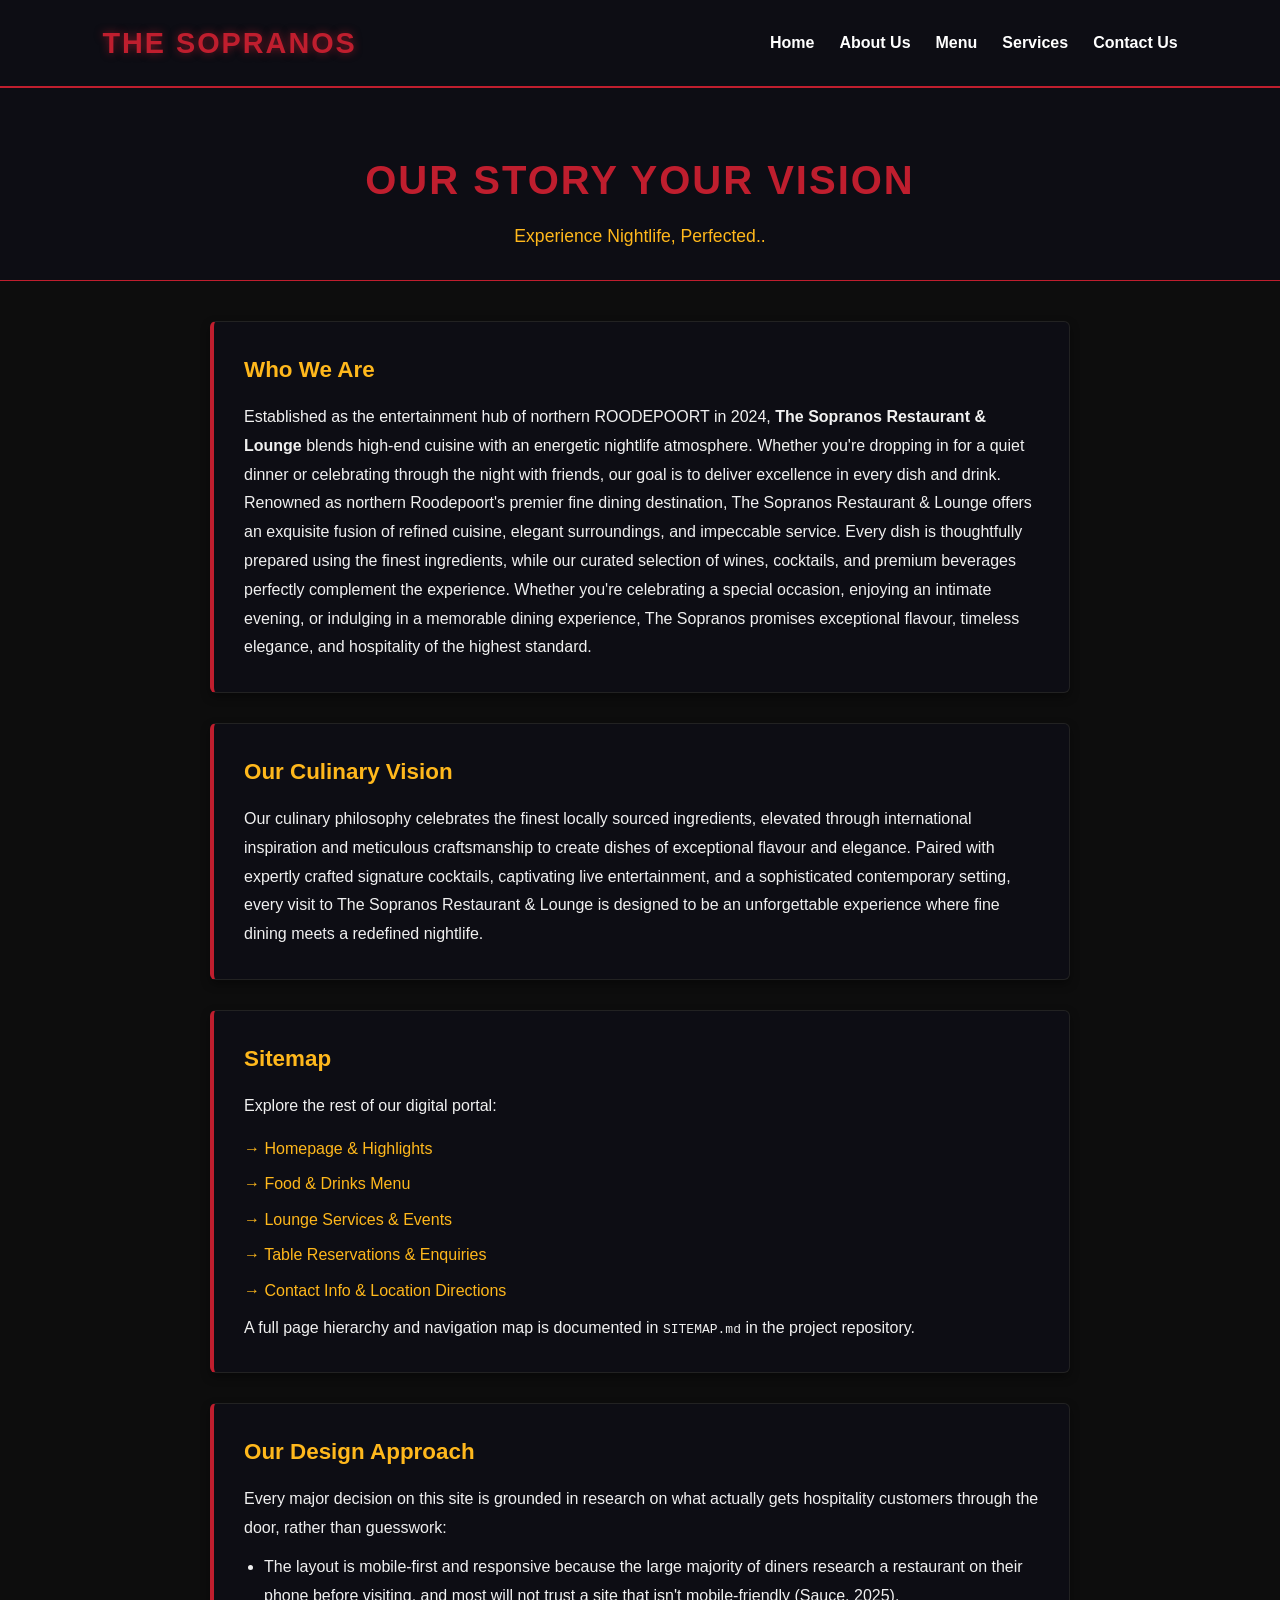
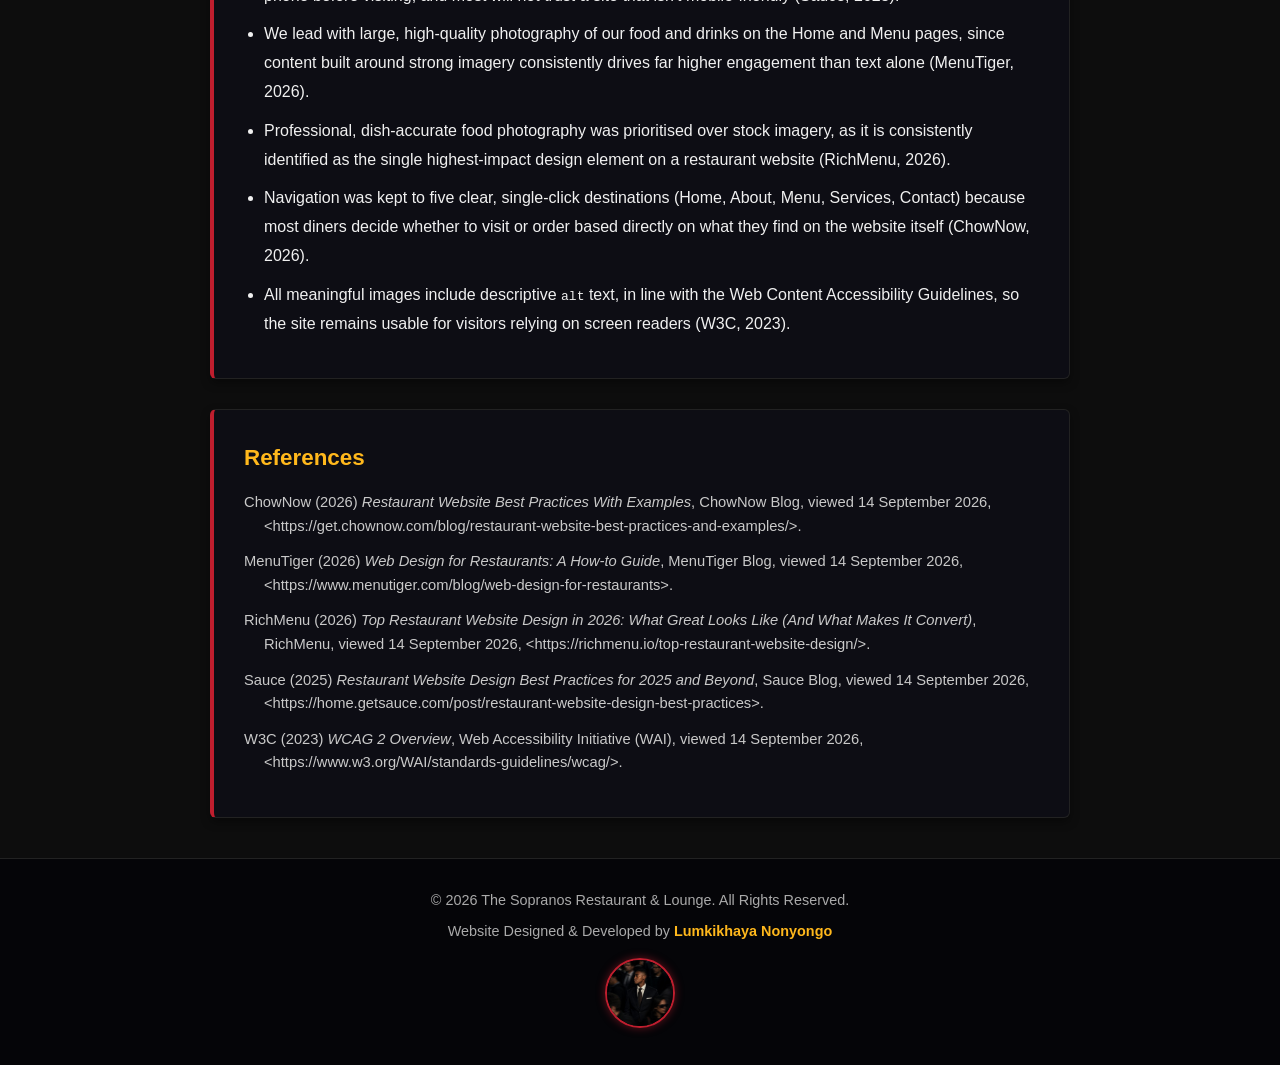
==== about.html @ b73342a6 "Merge branch 'main' of https://github.com/christopherjenkeins-code/The-sopranos-Wede" ====
<!DOCTYPE html>
<html lang="en">
<head>
    <meta charset="UTF-8">
    <meta name="viewport" content="width=device-width, initial-scale=1.0">
    <title>About Us | The Sopranos</title>
    <!-- CSS Link -->
    <link rel="stylesheet" href="css/style.css">
</head>
<body>

    <!-- Header & Navigation -->
    <header>
        <div class="logo">
            <h1>THE SOPRANOS</h1>
        </div>
        <nav class="navbar">
            <ul>
                <li><a href="index.html">Home</a></li>
                <li><a href="about.html">About Us</a></li>
                <li><a href="menu.html">Menu</a></li>
                <li><a href="services.html">Services</a></li>
                <li><a href="contact.html">Contact Us</a></li>
            </ul>
        </nav>
    </header>

    <!-- Main Content -->
    <main>
        <!-- Page Header -->
        <section class="page-header">
            <h2>OUR STORY YOUR VISION</h2>
            <p>Experience Nightlife, Perfected..</p>
        </section>

        <!-- About Sections -->
        <section class="about-container">
            <div class="about-card">
                <h3>Who We Are</h3>
                <p>
                    Established as the entertainment hub of northern ROODEPOORT in 2024, <strong>The Sopranos Restaurant & Lounge</strong> blends high-end cuisine with an energetic nightlife atmosphere. Whether you're dropping in for a quiet dinner or celebrating through the night with friends, our goal is to deliver excellence in every dish and drink. Renowned as northern Roodepoort's premier fine dining destination, The Sopranos Restaurant & Lounge offers an exquisite fusion of refined cuisine, elegant surroundings, and impeccable service. Every dish is thoughtfully prepared using the finest ingredients, while our curated selection of wines, cocktails, and premium beverages perfectly complement the experience. Whether you're celebrating a special occasion, enjoying an intimate evening, or indulging in a memorable dining experience, The Sopranos promises exceptional flavour, timeless elegance, and hospitality of the highest standard.
                </p>
            </div>

            <div class="about-card">
                <h3>Our Culinary Vision</h3>
                <p>
                    Our culinary philosophy celebrates the finest locally sourced ingredients, elevated through international inspiration and meticulous craftsmanship to create dishes of exceptional flavour and elegance. Paired with expertly crafted signature cocktails, captivating live entertainment, and a sophisticated contemporary setting, every visit to The Sopranos Restaurant & Lounge is designed to be an unforgettable experience where fine dining meets a redefined nightlife.
                </p>
            </div>

            <div class="about-card">
                <h3>Sitemap</h3>
                <p>Explore the rest of our digital portal:</p>
                <ul class="sitemap-list">
                    <li><a href="index.html">&rarr; Homepage & Highlights</a></li>
                    <li><a href="menu.html">&rarr; Food & Drinks Menu</a></li>
                    <li><a href="services.html">&rarr; Lounge Services & Events</a></li>
                    <li><a href="enquiry.html">&rarr; Table Reservations & Enquiries</a></li>
                    <li><a href="contact.html">&rarr; Contact Info & Location Directions</a></li>
                </ul>
                <p>A full page hierarchy and navigation map is documented in <code>SITEMAP.md</code> in the project repository.</p>
            </div>

            <div class="about-card">
                <h3>Our Design Approach</h3>
                <p>Every major decision on this site is grounded in research on what actually gets hospitality customers through the door, rather than guesswork:</p>
                <ul class="approach-list">
                    <li>The layout is mobile-first and responsive because the large majority of diners research a restaurant on their phone before visiting, and most will not trust a site that isn't mobile-friendly (Sauce, 2025).</li>
                    <li>We lead with large, high-quality photography of our food and drinks on the Home and Menu pages, since content built around strong imagery consistently drives far higher engagement than text alone (MenuTiger, 2026).</li>
                    <li>Professional, dish-accurate food photography was prioritised over stock imagery, as it is consistently identified as the single highest-impact design element on a restaurant website (RichMenu, 2026).</li>
                    <li>Navigation was kept to five clear, single-click destinations (Home, About, Menu, Services, Contact) because most diners decide whether to visit or order based directly on what they find on the website itself (ChowNow, 2026).</li>
                    <li>All meaningful images include descriptive <code>alt</code> text, in line with the Web Content Accessibility Guidelines, so the site remains usable for visitors relying on screen readers (W3C, 2023).</li>
                </ul>
            </div>

            <div class="about-card">
                <h3>References</h3>
                <ul class="reference-list">
                    <li>ChowNow (2026) <em>Restaurant Website Best Practices With Examples</em>, ChowNow Blog, viewed 14 September 2026, &lt;https://get.chownow.com/blog/restaurant-website-best-practices-and-examples/&gt;.</li>
                    <li>MenuTiger (2026) <em>Web Design for Restaurants: A How-to Guide</em>, MenuTiger Blog, viewed 14 September 2026, &lt;https://www.menutiger.com/blog/web-design-for-restaurants&gt;.</li>
                    <li>RichMenu (2026) <em>Top Restaurant Website Design in 2026: What Great Looks Like (And What Makes It Convert)</em>, RichMenu, viewed 14 September 2026, &lt;https://richmenu.io/top-restaurant-website-design/&gt;.</li>
                    <li>Sauce (2025) <em>Restaurant Website Design Best Practices for 2025 and Beyond</em>, Sauce Blog, viewed 14 September 2026, &lt;https://home.getsauce.com/post/restaurant-website-design-best-practices&gt;.</li>
                    <li>W3C (2023) <em>WCAG 2 Overview</em>, Web Accessibility Initiative (WAI), viewed 14 September 2026, &lt;https://www.w3.org/WAI/standards-guidelines/wcag/&gt;.</li>
                </ul>
            </div>
        </section>
    </main>

    <!-- Footer with Developer Credit -->
    <footer>
        <div class="footer-content">
            <p>&copy; 2026 The Sopranos Restaurant & Lounge. All Rights Reserved.</p>
            <p class="developer-credit">
                Website Designed & Developed by <strong>Lumkikhaya Nonyongo</strong>
            </p>
            
            <div class="developer-profile">
                <img src="images/developer.jpg.jpeg" alt="Lumkikhaya Nonyongo ST10512732" class="dev-img"> 
            </div>
        </div>
    </footer>

</body>
</html>
---- css/style.css ----
* {
    margin: 0;
    padding: 0;
    box-sizing: border-box;
}

body {
    font-family: 'Segoe UI', Tahoma, Geneva, Verdana, sans-serif;
    background-color: #08080C;
    color: #F0F0F0;
    line-height: 1.6;
}

a {
    text-decoration: none;
    color: inherit;
}

header {
    display: flex;
    justify-content: space-between;
    align-items: center;
    padding: 20px 8%;
    background-color: #0d0d14;
    border-bottom: 2px solid #BF1E2E;
    position: sticky;
    top: 0;
    z-index: 1000;
}

.logo h1 {
    color: #BF1E2E;
    font-size: 1.8rem;
    letter-spacing: 2px;
    text-shadow: 0 0 8px rgba(191, 30, 46, 0.6);
}

nav ul {
    display: flex;
    list-style: none;
    gap: 25px;
}

nav a {
    font-weight: 600;
    font-size: 1rem;
    transition: color 0.3s ease;
}

nav a:hover {
    color: #FFB81C;
}

.hero {
    height: 80vh;
    display: flex;
    flex-direction: column;
    justify-content: center;
    align-items: center;
    text-align: center;
    padding: 0 20px;
    background-color: #08080C;
    border-bottom: 1px solid #FFB81C;
}

.hero h2 {
    font-size: 3rem;
    margin-bottom: 15px;
    color: #F0F0F0;
}

.hero p {
    font-size: 1.3rem;
    color: #FFB81C;
    margin-bottom: 30px;
}

.btn {
    display: inline-block;
    padding: 12px 30px;
    background-color: #BF1E2E;
    color: #FFFFFF;
    font-weight: bold;
    border-radius: 5px;
    box-shadow: 0 0 10px rgba(191, 30, 46, 0.5);
    transition: transform 0.2s, background-color 0.3s;
}

.btn:hover {
    background-color: #d92335;
    transform: translateY(-2px);
}

footer {
    background-color: #050508;
    padding: 30px 20px;
    text-align: center;
    border-top: 1px solid #222;
    margin-top: 40px;
}

.footer-content p {
    margin-bottom: 8px;
    font-size: 0.9rem;
    color: #aaa;
}

.developer-credit strong {
    color: #FFB81C;
}

.developer-profile {
    margin-top: 15px;
}

.dev-img {
    width: 70px;
    height: 70px;
    border-radius: 50%;
    object-fit: cover;
    border: 2px solid #BF1E2E;
    box-shadow: 0 0 8px rgba(191, 30, 46, 0.5);
}
/* ==========================================
   HOMEPAGE PREVIEW CARDS
   ========================================== */
.previews {
    display: flex;
    justify-content: center;
    gap: 30px;
    padding: 50px 8%;
    background-color: #08080C;
}

.card {
    background-color: #0d0d14;
    border: 1px solid #FFB81C;
    border-radius: 8px;
    padding: 25px;
    flex: 1;
    max-width: 550px;
    box-shadow: 0 4px 15px rgba(0, 0, 0, 0.5);
}

.card h3 {
    color: #BF1E2E;
    font-size: 1.2rem;
    margin-bottom: 15px;
    letter-spacing: 1px;
}

.card p {
    color: #F0F0F0;
    margin-bottom: 20px;
    font-size: 0.95rem;
}

.card-link {
    color: #FFB81C;
    font-weight: bold;
    transition: color 0.3s;
}

.card-link:hover {
    color: #BF1E2E;
}
/* ==========================================
   ABOUT PAGE STYLES
   ========================================== */
.page-header {
    text-align: center;
    padding: 60px 20px 30px;
    background-color: #0d0d14;
    border-bottom: 1px solid #BF1E2E;
}

.page-header h2 {
    font-size: 2.5rem;
    color: #BF1E2E;
    margin-bottom: 10px;
    letter-spacing: 2px;
}

.page-header p {
    color: #FFB81C;
    font-size: 1.1rem;
}

.about-container {
    max-width: 900px;
    margin: 40px auto;
    padding: 0 20px;
    display: flex;
    flex-direction: column;
    gap: 30px;
}

.about-card {
    background-color: #0d0d14;
    border-left: 4px solid #BF1E2E;
    border-right: 1px solid #222;
    border-top: 1px solid #222;
    border-bottom: 1px solid #222;
    padding: 30px;
    border-radius: 6px;
    box-shadow: 0 4px 10px rgba(0, 0, 0, 0.4);
}

.about-card h3 {
    color: #FFB81C;
    font-size: 1.4rem;
    margin-bottom: 15px;
}

.about-card p {
    color: #F0F0F0;
    line-height: 1.8;
}

.sitemap-list {
    list-style: none;
    margin-top: 15px;
}

.sitemap-list li {
    margin-bottom: 10px;
}

.sitemap-list a {
    color: #FFB81C;
    transition: color 0.3s, padding-left 0.3s;
}

.sitemap-list a:hover {
    color: #BF1E2E;
    padding-left: 5px;
}

.approach-list {
    margin-top: 10px;
    padding-left: 20px;
}

.approach-list li {
    color: #F0F0F0;
    line-height: 1.8;
    margin-bottom: 10px;
}

.reference-list {
    list-style: none;
    margin-top: 10px;
}

.reference-list li {
    color: #C9C9C9;
    font-size: 0.92rem;
    line-height: 1.6;
    margin-bottom: 12px;
    padding-left: 20px;
    text-indent: -20px;
}
/* ==========================================
   THE SOPRANOS - SERVICES STYLES
   ========================================== */

/* Main Services Container */
.services-container {
    display: grid;
    grid-template-columns: repeat(auto-fit, minmax(300px, 1fr));
    gap: 20px;
    max-width: 1100px;
    margin: 40px auto;
    padding: 0 20px;
}

/* Service Cards */
.service-card {
    background-color: #141414;
    border: 1px solid #ffb700;
    border-radius: 8px;
    padding: 25px;
    transition: transform 0.2s ease, border-color 0.2s ease;
}

.service-card:hover {
    transform: translateY(-4px);
    border-color: #e52e2e;
}

.service-info h3 {
    color: #e52e2e;
    font-size: 1.4rem;
    margin-top: 0;
    margin-bottom: 10px;
    text-transform: uppercase;
}

.service-info p {
    color: #b3b3b3;
    line-height: 1.6;
    font-size: 0.95rem;
}

/* Call to Action Banner */
.cta-banner {
    text-align: center;
    background-color: #1a0f0f;
    border: 2px solid #e52e2e;
    border-radius: 8px;
    max-width: 1100px;
    margin: 40px auto;
    padding: 30px 20px;
}

.cta-banner h3 {
    color: #ffb700;
    font-size: 1.8rem;
    margin-top: 0;
}

.cta-banner p {
    color: #ffffff;
    margin-bottom: 20px;
}

/* Button Styling */
.btn {
    display: inline-block;
    background-color: #e52e2e;
    color: #ffffff;
    padding: 12px 24px;
    text-decoration: none;
    font-weight: bold;
    border-radius: 5px;
    transition: background-color 0.2s ease;
}

.btn:hover {
    background-color: #ffb700;
    color: #0d0d0d;
}

/* ==========================================
   RESERVATIONS & ENQUIRY FORM STYLES
   ========================================== */
.form-container {
    max-width: 650px;
    margin: 40px auto;
    padding: 30px;
    background-color: #0d0d14;
    border: 1px solid #BF1E2E;
    border-radius: 8px;
    box-shadow: 0 4px 20px rgba(0, 0, 0, 0.6);
}

.reservation-form {
    display: flex;
    flex-direction: column;
    gap: 20px;
}

.form-group {
    display: flex;
    flex-direction: column;
    gap: 8px;
}

.form-row {
    display: flex;
    gap: 20px;
}

.form-row .form-group {
    flex: 1;
}

label {
    color: #FFB81C;
    font-size: 0.95rem;
    font-weight: 600;
}

input, select, textarea {
    padding: 12px 15px;
    background-color: #08080C;
    border: 1px solid #333;
    border-radius: 5px;
    color: #F0F0F0;
    font-size: 1rem;
    font-family: inherit;
    outline: none;
    transition: border-color 0.3s ease;
}

input:focus, select:focus, textarea:focus {
    border-color: #BF1E2E;
    box-shadow: 0 0 5px rgba(191, 30, 46, 0.5);
}

.submit-btn {
    width: 100%;
    cursor: pointer;
    border: none;
    margin-top: 10px;
    font-size: 1rem;
}
/* ==========================================
   CONTACT PAGE STYLES
   ========================================== */
.contact-container {
    max-width: 1000px;
    margin: 40px auto;
    padding: 0 20px;
    display: grid;
    grid-template-columns: repeat(auto-fit, minmax(320px, 1fr));
    gap: 30px;
}

.contact-info, .contact-form-card {
    background-color: #0d0d14;
    border: 1px solid #FFB81C;
    border-radius: 8px;
    padding: 30px;
    box-shadow: 0 4px 15px rgba(0, 0, 0, 0.5);
}

.contact-info h3, .contact-form-card h3 {
    color: #BF1E2E;
    font-size: 1.3rem;
    margin-bottom: 15px;
    letter-spacing: 1px;
}

.contact-info p {
    color: #F0F0F0;
    margin-bottom: 12px;
    font-size: 0.95rem;
}

.hours-title {
    margin-top: 30px;
}
/* --- Reset & Base Styles --- */
* {
    margin: 0;
    padding: 0;
    box-sizing: border-box;
}

body {
    font-family: 'Segoe UI', Tahoma, Geneva, Verdana, sans-serif;
    background-color: #121212;
    color: #e0e0e0;
    line-height: 1.6;
    padding-bottom: 50px;
}

.container {
    max-width: 1100px;
    margin: 0 auto;
    padding: 0 20px;
}

/* --- Header --- */
.menu-header {
    text-align: center;
    padding: 50px 20px;
    background: linear-gradient(180deg, #1f1f1f 0%, #121212 100%);
    border-bottom: 2px solid #e65100;
}

.menu-header h1 {
    font-size: 3rem;
    letter-spacing: 4px;
    color: #ff9800;
    text-transform: uppercase;
}

.menu-header .subtitle {
    font-size: 1.2rem;
    color: #a0a0a0;
    font-style: italic;
}

/* --- Section Titles --- */
.section-title {
    font-size: 2rem;
    color: #ffffff;
    border-bottom: 1px solid #333;
    padding-bottom: 10px;
    margin: 40px 0 25px 0;
}

.category h3, .event-block h3 {
    font-size: 1.4rem;
    color: #ff9800;
    margin-top: 30px;
    margin-bottom: 10px;
}

.category-note {
    font-size: 0.95rem;
    color: #999;
    margin-bottom: 20px;
}
/* ==========================================
   THE SOPRANOS - CUSTOM MENU STYLES
   ========================================== */

/* Page Setup & Dark Theme Container */
body {
    background-color: #0d0d0d;
    color: #ffffff;
    font-family: 'Segoe UI', Arial, sans-serif;
    margin: 0;
    padding: 0;
}

.container {
    max-width: 1100px;
    margin: 0 auto;
    padding: 20px;
}

/* Header Styling */
.menu-header {
    text-align: center;
    padding: 40px 20px;
    background-color: #141414;
    border-bottom: 2px solid #e52e2e;
    margin-bottom: 30px;
}

.menu-header h1 {
    color: #e52e2e;
    font-size: 2.8rem;
    letter-spacing: 3px;
    margin: 0;
    text-transform: uppercase;
}

.menu-header .subtitle {
    color: #ffb700;
    font-size: 1.2rem;
    margin-top: 5px;
}

/* Section & Category Headings */
.section-title {
    color: #e52e2e;
    font-size: 2.2rem;
    border-bottom: 2px solid #ffb700;
    padding-bottom: 8px;
    margin-top: 40px;
    margin-bottom: 20px;
    text-transform: uppercase;
}

.category h3, .event-block h3 {
    color: #ffb700;
    font-size: 1.5rem;
    margin-top: 30px;
    margin-bottom: 10px;
}

.category-note {
    color: #a0a0a0;
    font-style: italic;
    margin-bottom: 20px;
}

/* Menu Grid Layout */
.menu-grid {
    display: grid;
    grid-template-columns: repeat(auto-fit, minmax(300px, 1fr));
    gap: 20px;
    margin-bottom: 30px;
}

/* Food & Drink Cards */
.menu-card {
    background-color: #141414;
    border: 1px solid #ffb700;
    border-radius: 8px;
    padding: 18px;
    transition: transform 0.2s ease, border-color 0.2s ease;
}

.menu-card:hover {
    transform: translateY(-4px);
    border-color: #e52e2e;
}

.menu-card.featured {
    background-color: #1a0f0f;
    border: 2px solid #e52e2e;
}

.card-header {
    display: flex;
    justify-content: space-between;
    align-items: center;
    margin-bottom: 10px;
}

.item-name {
    color: #ffffff;
    font-weight: bold;
    font-size: 1.1rem;
}

.item-price {
    color: #ffb700;
    font-weight: bold;
    font-size: 1.15rem;
    background-color: #222;
    padding: 3px 8px;
    border-radius: 4px;
    border: 1px solid #333;
}

.item-desc {
    color: #b3b3b3;
    font-size: 0.92rem;
    line-height: 1.5;
    margin: 0;
}

/* Events Tables */
.table-wrapper {
    overflow-x: auto;
    margin-top: 15px;
    margin-bottom: 30px;
}

table {
    width: 100%;
    border-collapse: collapse;
    background-color: #141414;
    border: 1px solid #ffb700;
    border-radius: 8px;
    overflow: hidden;
}

th, td {
    padding: 14px 16px;
    text-align: left;
}

thead {
    background-color: #1f1f1f;
    color: #e52e2e;
}

th {
    border-bottom: 2px solid #ffb700;
    font-size: 1rem;
    text-transform: uppercase;
}

tbody tr {
    border-bottom: 1px solid #2a2a2a;
}

tbody tr:last-child {
    border-bottom: none;
}

tbody tr:hover {
    background-color: #1f1414;
}

.deal-name {
    font-weight: bold;
    color: #ffffff;
}

.badge {
    background-color: #e52e2e;
    color: #ffffff;
    font-size: 0.8rem;
    font-weight: bold;
    padding: 4px 10px;
    border-radius: 12px;
    display: inline-block;
}
/* ==========================================
   GOOGLE MAPS & LOCATION STYLING
   ========================================== */

.location-section {
    max-width: 1100px;
    margin: 40px auto;
    padding: 0 20px;
    text-align: center;
}

.location-address {
    color: #ffffff;
    font-size: 1.1rem;
    margin-bottom: 20px;
}

/* Map Wrapper with Theme Border */
.map-container {
    width: 100%;
    border: 2px solid #ffb700; /* Gold theme border */
    border-radius: 10px;
    overflow: hidden;
    box-shadow: 0 4px 15px rgba(0, 0, 0, 0.5);
    margin-bottom: 20px;
}

.map-container iframe {
    display: block;
    width: 100%;
    height: 400px;
}

/* Directions Button Styling */
.map-action {
    margin-top: 15px;
}

.btn-directions {
    background-color: #e52e2e; /* Sopranos Red */
    color: #ffffff;
    padding: 12px 25px;
    text-decoration: none;
    font-weight: bold;
    border-radius: 5px;
    display: inline-block;
    transition: background-color 0.2s ease, transform 0.2s ease;
}

.btn-directions:hover {
    background-color: #ffb700; /* Gold on hover */
    color: #0d0d0d;
    transform: translateY(-2px);
}
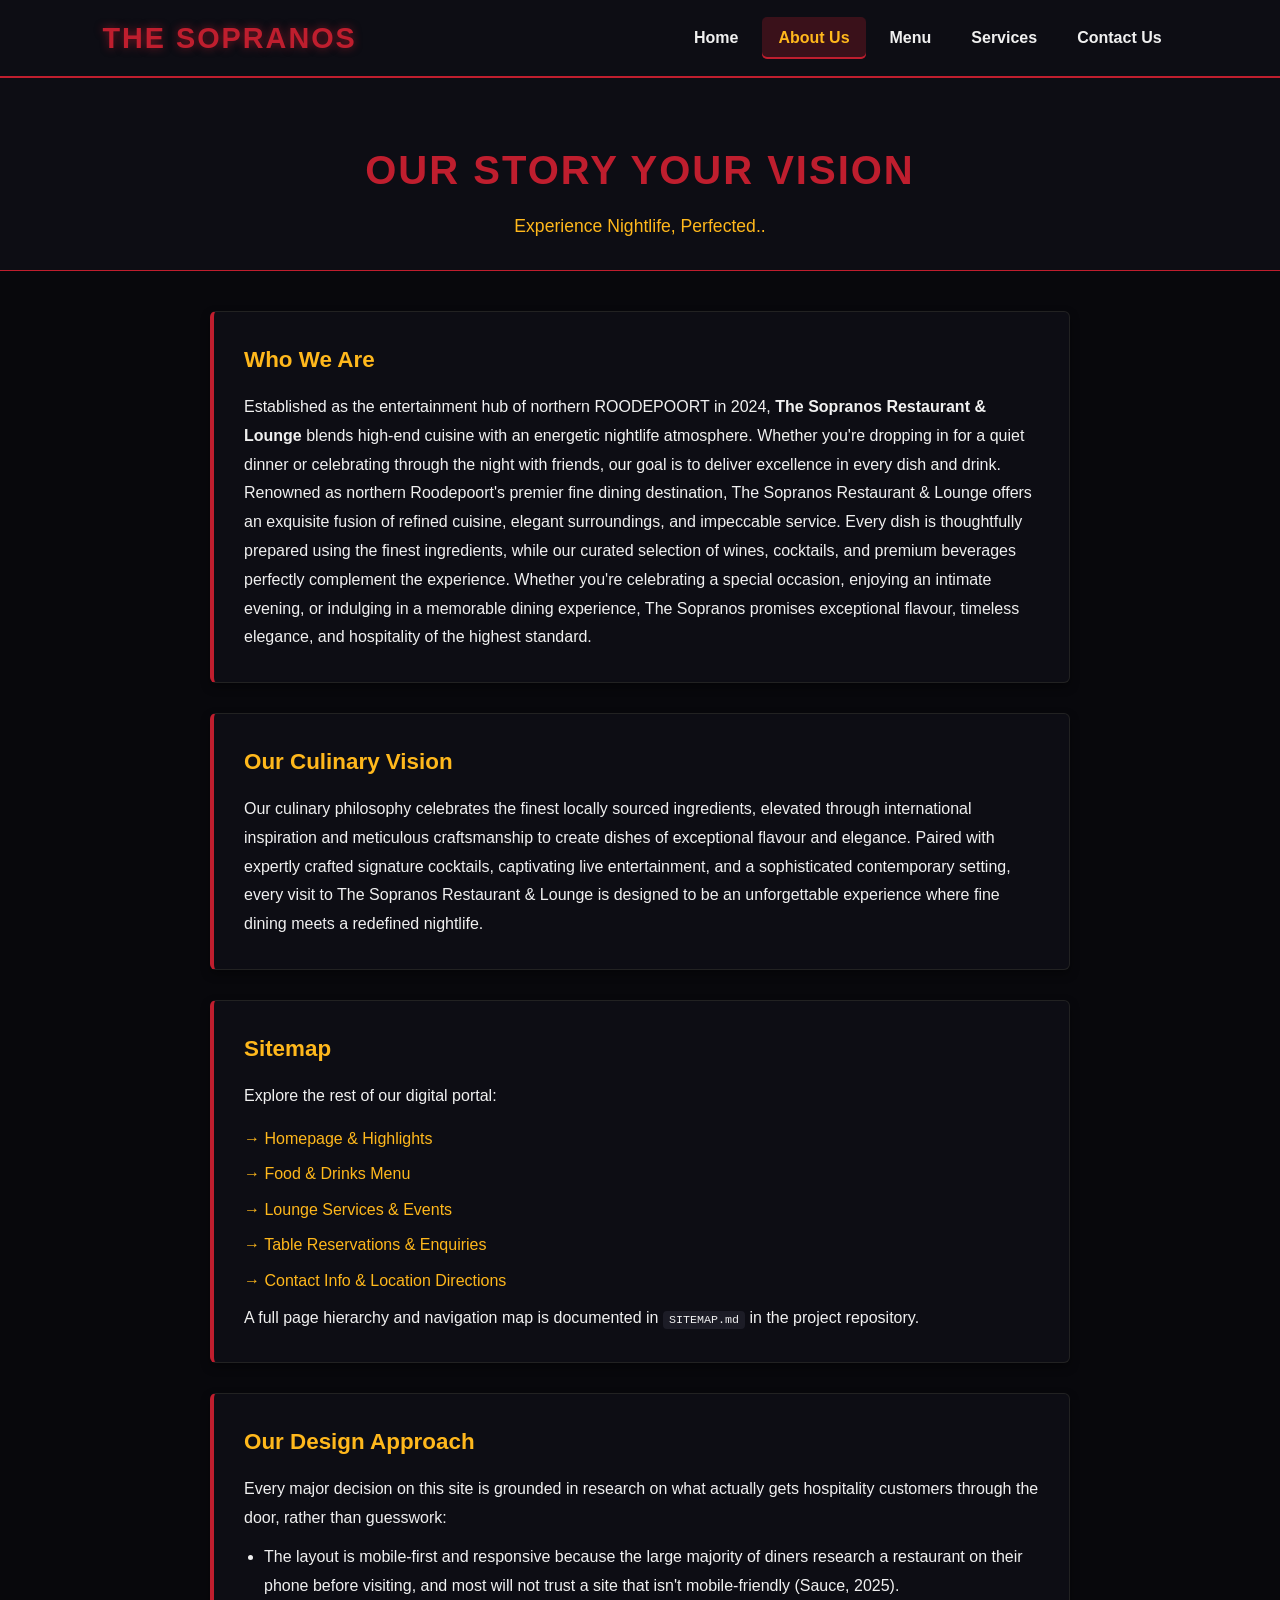
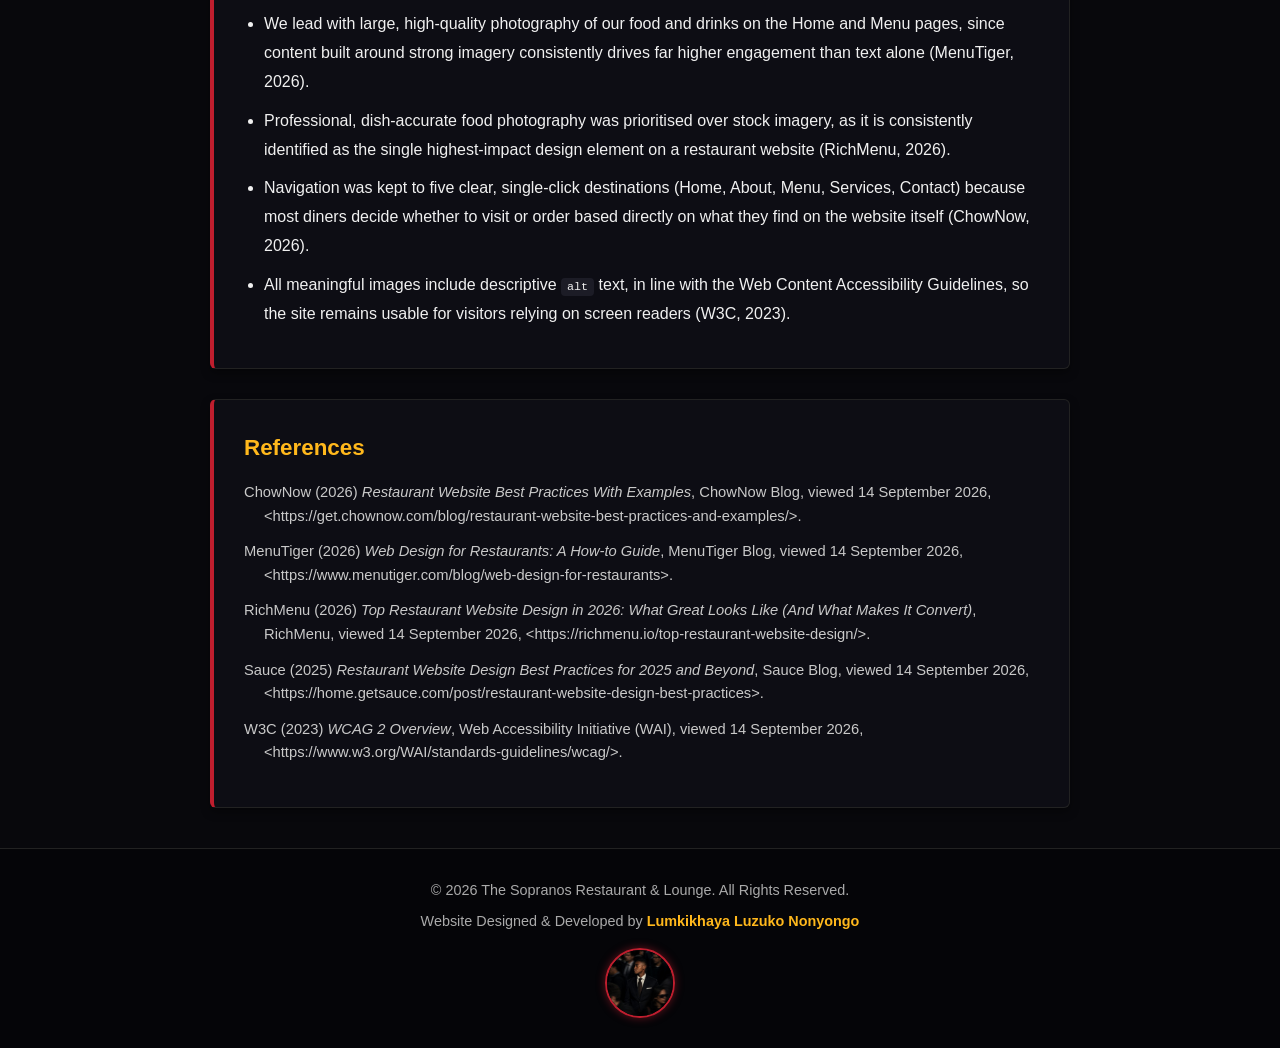
==== commit 849e9b6c: "Fix folder structure" ====
--- a/about.html
+++ b/about.html
@@ -6,18 +6,23 @@
     <title>About Us | The Sopranos</title>
     <!-- CSS Link -->
     <link rel="stylesheet" href="css/style.css">
+    <!-- JavaScript -->
+    <script src="js/main.js" defer></script>
 </head>
 <body>
 
     <!-- Header & Navigation -->
-    <header>
-        <div class="logo">
-            <h1>THE SOPRANOS</h1>
-        </div>
-        <nav class="navbar">
+    <header class="site-header">
+        <a href="index.html" class="logo">THE SOPRANOS</a>
+
+        <!-- Mobile menu toggle (pure CSS, no JavaScript needed) -->
+        <input type="checkbox" id="nav-toggle" class="nav-toggle" aria-label="Toggle navigation menu">
+        <label for="nav-toggle" class="nav-toggle-label" aria-hidden="true"><span></span></label>
+
+        <nav class="navbar" aria-label="Main navigation">
             <ul>
                 <li><a href="index.html">Home</a></li>
-                <li><a href="about.html">About Us</a></li>
+                <li><a href="about.html" class="active" aria-current="page">About Us</a></li>
                 <li><a href="menu.html">Menu</a></li>
                 <li><a href="services.html">Services</a></li>
                 <li><a href="contact.html">Contact Us</a></li>
@@ -38,14 +43,14 @@
             <div class="about-card">
                 <h3>Who We Are</h3>
                 <p>
-                    Established as the entertainment hub of northern ROODEPOORT in 2024, <strong>The Sopranos Restaurant & Lounge</strong> blends high-end cuisine with an energetic nightlife atmosphere. Whether you're dropping in for a quiet dinner or celebrating through the night with friends, our goal is to deliver excellence in every dish and drink. Renowned as northern Roodepoort's premier fine dining destination, The Sopranos Restaurant & Lounge offers an exquisite fusion of refined cuisine, elegant surroundings, and impeccable service. Every dish is thoughtfully prepared using the finest ingredients, while our curated selection of wines, cocktails, and premium beverages perfectly complement the experience. Whether you're celebrating a special occasion, enjoying an intimate evening, or indulging in a memorable dining experience, The Sopranos promises exceptional flavour, timeless elegance, and hospitality of the highest standard.
+                    Established as the entertainment hub of northern ROODEPOORT in 2024, <strong>The Sopranos Restaurant &amp; Lounge</strong> blends high-end cuisine with an energetic nightlife atmosphere. Whether you're dropping in for a quiet dinner or celebrating through the night with friends, our goal is to deliver excellence in every dish and drink. Renowned as northern Roodepoort's premier fine dining destination, The Sopranos Restaurant &amp; Lounge offers an exquisite fusion of refined cuisine, elegant surroundings, and impeccable service. Every dish is thoughtfully prepared using the finest ingredients, while our curated selection of wines, cocktails, and premium beverages perfectly complement the experience. Whether you're celebrating a special occasion, enjoying an intimate evening, or indulging in a memorable dining experience, The Sopranos promises exceptional flavour, timeless elegance, and hospitality of the highest standard.
                 </p>
             </div>
 
             <div class="about-card">
                 <h3>Our Culinary Vision</h3>
                 <p>
-                    Our culinary philosophy celebrates the finest locally sourced ingredients, elevated through international inspiration and meticulous craftsmanship to create dishes of exceptional flavour and elegance. Paired with expertly crafted signature cocktails, captivating live entertainment, and a sophisticated contemporary setting, every visit to The Sopranos Restaurant & Lounge is designed to be an unforgettable experience where fine dining meets a redefined nightlife.
+                    Our culinary philosophy celebrates the finest locally sourced ingredients, elevated through international inspiration and meticulous craftsmanship to create dishes of exceptional flavour and elegance. Paired with expertly crafted signature cocktails, captivating live entertainment, and a sophisticated contemporary setting, every visit to The Sopranos Restaurant &amp; Lounge is designed to be an unforgettable experience where fine dining meets a redefined nightlife.
                 </p>
             </div>
 
@@ -53,11 +58,11 @@
                 <h3>Sitemap</h3>
                 <p>Explore the rest of our digital portal:</p>
                 <ul class="sitemap-list">
-                    <li><a href="index.html">&rarr; Homepage & Highlights</a></li>
-                    <li><a href="menu.html">&rarr; Food & Drinks Menu</a></li>
-                    <li><a href="services.html">&rarr; Lounge Services & Events</a></li>
-                    <li><a href="enquiry.html">&rarr; Table Reservations & Enquiries</a></li>
-                    <li><a href="contact.html">&rarr; Contact Info & Location Directions</a></li>
+                    <li><a href="index.html">&rarr; Homepage &amp; Highlights</a></li>
+                    <li><a href="menu.html">&rarr; Food &amp; Drinks Menu</a></li>
+                    <li><a href="services.html">&rarr; Lounge Services &amp; Events</a></li>
+                    <li><a href="enquiry.html">&rarr; Table Reservations &amp; Enquiries</a></li>
+                    <li><a href="contact.html">&rarr; Contact Info &amp; Location Directions</a></li>
                 </ul>
                 <p>A full page hierarchy and navigation map is documented in <code>SITEMAP.md</code> in the project repository.</p>
             </div>
@@ -90,15 +95,15 @@
     <!-- Footer with Developer Credit -->
     <footer>
         <div class="footer-content">
-            <p>&copy; 2026 The Sopranos Restaurant & Lounge. All Rights Reserved.</p>
+            <p>&copy; <span id="year">2026</span> The Sopranos Restaurant &amp; Lounge. All Rights Reserved.</p>
             <p class="developer-credit">
-                Website Designed & Developed by <strong>Lumkikhaya Nonyongo</strong>
+                Website Designed &amp; Developed by <strong>Lumkikhaya Luzuko Nonyongo</strong>
             </p>
-            
             <div class="developer-profile">
-                <img src="images/developer.jpg.jpeg" alt="Lumkikhaya Nonyongo ST10512732" class="dev-img"> 
+                <img src="images/developer.jpg.jpeg" alt="Lumkikhaya Luzuko Nonyongo" class="dev-img">
             </div>
         </div>
+
     </footer>
 
 </body>
--- a/css/style.css
+++ b/css/style.css
@@ -1,14 +1,56 @@
+/* ==========================================================
+   THE SOPRANOS RESTAURANT & LOUNGE - style.css
+   Version 1.3.4  |  One stylesheet for all six pages
+
+   CONTENTS
+    1. Variables (colour palette)
+    2. Reset & base
+    3. Header & navigation (+ mobile hamburger)
+    4. Buttons
+    5. Home: hero & preview cards
+    6. Page header banner
+    7. About page
+    8. Menu page
+    9. Services page
+   10. Forms (reservations & contact)
+   11. Contact page & Google Map
+   12. Footer
+   13. JavaScript features (badge, messages, back-to-top)
+   14. Responsive
+   ========================================================== */
+
+/* ---------- 1. VARIABLES ---------- */
+:root {
+    --bg: #08080C;
+    --surface: #0d0d14;
+    --card: #141414;
+    --red: #BF1E2E;
+    --red-hover: #d92335;
+    --gold: #FFB81C;
+    --text: #F0F0F0;
+    --muted: #b3b3b3;
+    --line: #222;
+    --glow: 0 0 10px rgba(191, 30, 46, 0.5);
+}
+
+/* ---------- 2. RESET & BASE ---------- */
 * {
     margin: 0;
     padding: 0;
     box-sizing: border-box;
 }
 
+html {
+    scroll-behavior: smooth;
+    overflow-y: scroll;          /* always reserve the scrollbar space so the header never shifts sideways */
+}
+
 body {
     font-family: 'Segoe UI', Tahoma, Geneva, Verdana, sans-serif;
-    background-color: #08080C;
-    color: #F0F0F0;
+    background-color: var(--bg);
+    color: var(--text);
     line-height: 1.6;
+    overflow-x: clip;            /* stops any sideways wobble without breaking the sticky header */
 }
 
 a {
@@ -16,125 +58,151 @@
     color: inherit;
 }
 
-header {
+img {
+    max-width: 100%;
+    height: auto;
+    display: block;
+}
+
+[hidden] { display: none !important; }
+
+/* ---------- 3. HEADER & NAVIGATION ---------- */
+.site-header {
     display: flex;
     justify-content: space-between;
     align-items: center;
-    padding: 20px 8%;
-    background-color: #0d0d14;
-    border-bottom: 2px solid #BF1E2E;
+    padding: 15px 8%;
+    background-color: var(--surface);
+    border-bottom: 2px solid var(--red);
     position: sticky;
     top: 0;
     z-index: 1000;
 }
 
+.logo,
 .logo h1 {
-    color: #BF1E2E;
+    color: var(--red);
     font-size: 1.8rem;
+    font-weight: 700;
     letter-spacing: 2px;
     text-shadow: 0 0 8px rgba(191, 30, 46, 0.6);
 }
 
-nav ul {
+.navbar ul {
     display: flex;
     list-style: none;
-    gap: 25px;
-}
-
-nav a {
+    gap: 8px;
+}
+
+.navbar a {
+    display: block;
+    padding: 8px 16px;
     font-weight: 600;
     font-size: 1rem;
-    transition: color 0.3s ease;
-}
-
-nav a:hover {
-    color: #FFB81C;
-}
-
+    border-radius: 5px;
+    transition: color 0.3s ease, background-color 0.3s ease;
+}
+
+.navbar a:hover,
+.navbar a:focus-visible {
+    color: var(--gold);
+}
+
+/* Link for the page you are currently on */
+.navbar a.active {
+    color: var(--gold);
+    background-color: rgba(191, 30, 46, 0.25);
+    box-shadow: inset 0 -2px 0 var(--red);
+}
+
+/* Hamburger button (only visible on mobile) */
+.nav-toggle {
+    position: absolute;
+    opacity: 0;
+    pointer-events: none;
+}
+
+.nav-toggle-label {
+    display: none;
+    cursor: pointer;
+    padding: 10px;
+}
+
+.nav-toggle-label span,
+.nav-toggle-label span::before,
+.nav-toggle-label span::after {
+    content: "";
+    display: block;
+    width: 26px;
+    height: 3px;
+    background-color: var(--text);
+    border-radius: 2px;
+    position: relative;
+    transition: transform 0.25s ease, top 0.25s ease, background-color 0.25s ease;
+}
+
+.nav-toggle-label span::before { position: absolute; top: -8px; }
+.nav-toggle-label span::after  { position: absolute; top: 8px; }
+
+.nav-toggle:focus-visible + .nav-toggle-label {
+    outline: 2px solid var(--gold);
+}
+
+/* ---------- 4. BUTTONS ---------- */
+.btn {
+    display: inline-block;
+    padding: 12px 30px;
+    background-color: var(--red);
+    color: #FFFFFF;
+    font-weight: bold;
+    font-size: 1rem;
+    border-radius: 5px;
+    border: none;
+    cursor: pointer;
+    box-shadow: var(--glow);
+    transition: transform 0.2s, background-color 0.3s, color 0.3s;
+}
+
+.btn:hover {
+    background-color: var(--red-hover);
+    transform: translateY(-2px);
+}
+
+/* ---------- 5. HOME: HERO & PREVIEW CARDS ---------- */
 .hero {
-    height: 80vh;
+    min-height: 80vh;
     display: flex;
     flex-direction: column;
     justify-content: center;
     align-items: center;
     text-align: center;
-    padding: 0 20px;
-    background-color: #08080C;
-    border-bottom: 1px solid #FFB81C;
+    padding: 40px 20px;
+    background: radial-gradient(circle at 50% 40%, rgba(191, 30, 46, 0.18), transparent 60%), var(--bg);
+    border-bottom: 1px solid var(--gold);
 }
 
 .hero h2 {
-    font-size: 3rem;
+    font-size: clamp(2rem, 5vw, 3rem);
     margin-bottom: 15px;
-    color: #F0F0F0;
 }
 
 .hero p {
     font-size: 1.3rem;
-    color: #FFB81C;
+    color: var(--gold);
     margin-bottom: 30px;
 }
 
-.btn {
-    display: inline-block;
-    padding: 12px 30px;
-    background-color: #BF1E2E;
-    color: #FFFFFF;
-    font-weight: bold;
-    border-radius: 5px;
-    box-shadow: 0 0 10px rgba(191, 30, 46, 0.5);
-    transition: transform 0.2s, background-color 0.3s;
-}
-
-.btn:hover {
-    background-color: #d92335;
-    transform: translateY(-2px);
-}
-
-footer {
-    background-color: #050508;
-    padding: 30px 20px;
-    text-align: center;
-    border-top: 1px solid #222;
-    margin-top: 40px;
-}
-
-.footer-content p {
-    margin-bottom: 8px;
-    font-size: 0.9rem;
-    color: #aaa;
-}
-
-.developer-credit strong {
-    color: #FFB81C;
-}
-
-.developer-profile {
-    margin-top: 15px;
-}
-
-.dev-img {
-    width: 70px;
-    height: 70px;
-    border-radius: 50%;
-    object-fit: cover;
-    border: 2px solid #BF1E2E;
-    box-shadow: 0 0 8px rgba(191, 30, 46, 0.5);
-}
-/* ==========================================
-   HOMEPAGE PREVIEW CARDS
-   ========================================== */
 .previews {
     display: flex;
     justify-content: center;
     gap: 30px;
     padding: 50px 8%;
-    background-color: #08080C;
+    background-color: var(--bg);
 }
 
 .card {
-    background-color: #0d0d14;
-    border: 1px solid #FFB81C;
+    background-color: var(--surface);
+    border: 1px solid var(--gold);
     border-radius: 8px;
     padding: 25px;
     flex: 1;
@@ -143,49 +211,49 @@
 }
 
 .card h3 {
-    color: #BF1E2E;
+    color: var(--red);
     font-size: 1.2rem;
     margin-bottom: 15px;
     letter-spacing: 1px;
 }
 
 .card p {
-    color: #F0F0F0;
+    color: var(--text);
     margin-bottom: 20px;
     font-size: 0.95rem;
 }
 
+.hero .open-badge { margin-bottom: 25px; }
+
 .card-link {
-    color: #FFB81C;
+    color: var(--gold);
     font-weight: bold;
     transition: color 0.3s;
 }
 
-.card-link:hover {
-    color: #BF1E2E;
-}
-/* ==========================================
-   ABOUT PAGE STYLES
-   ========================================== */
+.card-link:hover { color: var(--red); }
+
+/* ---------- 6. PAGE HEADER BANNER ---------- */
 .page-header {
     text-align: center;
     padding: 60px 20px 30px;
-    background-color: #0d0d14;
-    border-bottom: 1px solid #BF1E2E;
+    background-color: var(--surface);
+    border-bottom: 1px solid var(--red);
 }
 
 .page-header h2 {
     font-size: 2.5rem;
-    color: #BF1E2E;
+    color: var(--red);
     margin-bottom: 10px;
     letter-spacing: 2px;
 }
 
 .page-header p {
-    color: #FFB81C;
+    color: var(--gold);
     font-size: 1.1rem;
 }
 
+/* ---------- 7. ABOUT PAGE ---------- */
 .about-container {
     max-width: 900px;
     margin: 40px auto;
@@ -196,25 +264,31 @@
 }
 
 .about-card {
-    background-color: #0d0d14;
-    border-left: 4px solid #BF1E2E;
-    border-right: 1px solid #222;
-    border-top: 1px solid #222;
-    border-bottom: 1px solid #222;
+    background-color: var(--surface);
+    border-left: 4px solid var(--red);
+    border-right: 1px solid var(--line);
+    border-top: 1px solid var(--line);
+    border-bottom: 1px solid var(--line);
     padding: 30px;
     border-radius: 6px;
     box-shadow: 0 4px 10px rgba(0, 0, 0, 0.4);
 }
 
 .about-card h3 {
-    color: #FFB81C;
+    color: var(--gold);
     font-size: 1.4rem;
     margin-bottom: 15px;
 }
 
 .about-card p {
-    color: #F0F0F0;
     line-height: 1.8;
+}
+
+.about-card code {
+    background-color: #1c1c26;
+    padding: 2px 6px;
+    border-radius: 4px;
+    font-size: 0.9em;
 }
 
 .sitemap-list {
@@ -222,17 +296,15 @@
     margin-top: 15px;
 }
 
-.sitemap-list li {
-    margin-bottom: 10px;
-}
+.sitemap-list li { margin-bottom: 10px; }
 
 .sitemap-list a {
-    color: #FFB81C;
+    color: var(--gold);
     transition: color 0.3s, padding-left 0.3s;
 }
 
 .sitemap-list a:hover {
-    color: #BF1E2E;
+    color: var(--red);
     padding-left: 5px;
 }
 
@@ -242,7 +314,6 @@
 }
 
 .approach-list li {
-    color: #F0F0F0;
     line-height: 1.8;
     margin-bottom: 10px;
 }
@@ -259,12 +330,161 @@
     margin-bottom: 12px;
     padding-left: 20px;
     text-indent: -20px;
-}
-/* ==========================================
-   THE SOPRANOS - SERVICES STYLES
-   ========================================== */
-
-/* Main Services Container */
+    word-break: break-word;
+}
+
+/* ---------- 8. MENU PAGE ---------- */
+.container {
+    max-width: 1100px;
+    margin: 0 auto;
+    padding: 0 20px 20px;
+}
+
+.section-title {
+    color: var(--red);
+    font-size: 2.2rem;
+    border-bottom: 2px solid var(--gold);
+    padding-bottom: 8px;
+    margin-top: 40px;
+    margin-bottom: 20px;
+    text-transform: uppercase;
+}
+
+.category h3,
+.event-block h3 {
+    color: var(--gold);
+    font-size: 1.5rem;
+    margin-top: 30px;
+    margin-bottom: 10px;
+}
+
+.category-note {
+    color: #a0a0a0;
+    font-style: italic;
+    margin-bottom: 20px;
+}
+
+.category-img {
+    width: 100%;
+    max-width: 350px;
+    height: 345px;
+    object-fit: cover;
+    margin: 15px 0 20px;
+    border: 2px solid var(--gold);
+    border-radius: 8px;
+    box-shadow: 0 4px 15px rgba(0, 0, 0, 0.5);
+}
+
+.menu-grid {
+    display: grid;
+    grid-template-columns: repeat(auto-fit, minmax(300px, 1fr));
+    gap: 20px;
+    margin-bottom: 30px;
+}
+
+.menu-card {
+    background-color: var(--card);
+    border: 1px solid var(--gold);
+    border-radius: 8px;
+    padding: 18px;
+    transition: transform 0.2s ease, border-color 0.2s ease;
+}
+
+.menu-card:hover {
+    transform: translateY(-4px);
+    border-color: var(--red);
+}
+
+.menu-card.featured {
+    background-color: #1a0f0f;
+    border: 2px solid var(--red);
+}
+
+.card-header {
+    display: flex;
+    justify-content: space-between;
+    align-items: center;
+    gap: 12px;
+    margin-bottom: 10px;
+}
+
+.item-name {
+    color: #FFFFFF;
+    font-weight: bold;
+    font-size: 1.1rem;
+}
+
+.item-price {
+    color: var(--gold);
+    font-weight: bold;
+    font-size: 1.15rem;
+    background-color: #222;
+    padding: 3px 8px;
+    border-radius: 4px;
+    border: 1px solid #333;
+    white-space: nowrap;
+}
+
+.item-desc {
+    color: var(--muted);
+    font-size: 0.92rem;
+    line-height: 1.5;
+}
+
+.events { margin-top: 20px; }
+
+.table-wrapper {
+    overflow-x: auto;
+    margin-top: 15px;
+    margin-bottom: 30px;
+}
+
+table {
+    width: 100%;
+    border-collapse: collapse;
+    background-color: var(--card);
+    border: 1px solid var(--gold);
+    border-radius: 8px;
+    overflow: hidden;
+}
+
+th, td {
+    padding: 14px 16px;
+    text-align: left;
+}
+
+thead {
+    background-color: #1f1f1f;
+    color: var(--red);
+}
+
+th {
+    border-bottom: 2px solid var(--gold);
+    font-size: 1rem;
+    text-transform: uppercase;
+}
+
+tbody tr { border-bottom: 1px solid #2a2a2a; }
+tbody tr:last-child { border-bottom: none; }
+tbody tr:hover { background-color: #1f1414; }
+
+.deal-name {
+    font-weight: bold;
+    color: #FFFFFF;
+}
+
+.badge {
+    background-color: var(--red);
+    color: #FFFFFF;
+    font-size: 0.8rem;
+    font-weight: bold;
+    padding: 4px 10px;
+    border-radius: 12px;
+    display: inline-block;
+    white-space: nowrap;
+}
+
+/* ---------- 9. SERVICES PAGE ---------- */
 .services-container {
     display: grid;
     grid-template-columns: repeat(auto-fit, minmax(300px, 1fr));
@@ -274,39 +494,44 @@
     padding: 0 20px;
 }
 
-/* Service Cards */
 .service-card {
-    background-color: #141414;
-    border: 1px solid #ffb700;
+    background-color: var(--card);
+    border: 1px solid var(--gold);
     border-radius: 8px;
-    padding: 25px;
+    overflow: hidden;
     transition: transform 0.2s ease, border-color 0.2s ease;
 }
 
 .service-card:hover {
     transform: translateY(-4px);
-    border-color: #e52e2e;
-}
+    border-color: var(--red);
+}
+
+.service-img {
+    width: 100%;
+    height: 220px;
+    object-fit: cover;
+    border-bottom: 2px solid var(--red);
+}
+
+.service-info { padding: 25px; }
 
 .service-info h3 {
-    color: #e52e2e;
+    color: var(--red);
     font-size: 1.4rem;
-    margin-top: 0;
     margin-bottom: 10px;
     text-transform: uppercase;
 }
 
 .service-info p {
-    color: #b3b3b3;
-    line-height: 1.6;
+    color: var(--muted);
     font-size: 0.95rem;
 }
 
-/* Call to Action Banner */
 .cta-banner {
     text-align: center;
     background-color: #1a0f0f;
-    border: 2px solid #e52e2e;
+    border: 2px solid var(--red);
     border-radius: 8px;
     max-width: 1100px;
     margin: 40px auto;
@@ -314,42 +539,22 @@
 }
 
 .cta-banner h3 {
-    color: #ffb700;
+    color: var(--gold);
     font-size: 1.8rem;
-    margin-top: 0;
 }
 
 .cta-banner p {
-    color: #ffffff;
+    color: #FFFFFF;
     margin-bottom: 20px;
 }
 
-/* Button Styling */
-.btn {
-    display: inline-block;
-    background-color: #e52e2e;
-    color: #ffffff;
-    padding: 12px 24px;
-    text-decoration: none;
-    font-weight: bold;
-    border-radius: 5px;
-    transition: background-color 0.2s ease;
-}
-
-.btn:hover {
-    background-color: #ffb700;
-    color: #0d0d0d;
-}
-
-/* ==========================================
-   RESERVATIONS & ENQUIRY FORM STYLES
-   ========================================== */
+/* ---------- 10. FORMS ---------- */
 .form-container {
     max-width: 650px;
     margin: 40px auto;
     padding: 30px;
-    background-color: #0d0d14;
-    border: 1px solid #BF1E2E;
+    background-color: var(--surface);
+    border: 1px solid var(--red);
     border-radius: 8px;
     box-shadow: 0 4px 20px rgba(0, 0, 0, 0.6);
 }
@@ -371,43 +576,38 @@
     gap: 20px;
 }
 
-.form-row .form-group {
-    flex: 1;
-}
+.form-row .form-group { flex: 1; }
 
 label {
-    color: #FFB81C;
+    color: var(--gold);
     font-size: 0.95rem;
     font-weight: 600;
 }
 
 input, select, textarea {
+    width: 100%;
     padding: 12px 15px;
-    background-color: #08080C;
+    background-color: var(--bg);
     border: 1px solid #333;
     border-radius: 5px;
-    color: #F0F0F0;
+    color: var(--text);
     font-size: 1rem;
     font-family: inherit;
     outline: none;
-    transition: border-color 0.3s ease;
+    transition: border-color 0.3s ease, box-shadow 0.3s ease;
 }
 
 input:focus, select:focus, textarea:focus {
-    border-color: #BF1E2E;
+    border-color: var(--red);
     box-shadow: 0 0 5px rgba(191, 30, 46, 0.5);
 }
 
 .submit-btn {
     width: 100%;
-    cursor: pointer;
-    border: none;
     margin-top: 10px;
-    font-size: 1rem;
-}
-/* ==========================================
-   CONTACT PAGE STYLES
-   ========================================== */
+}
+
+/* ---------- 11. CONTACT PAGE & GOOGLE MAP ---------- */
 .contact-container {
     max-width: 1000px;
     margin: 40px auto;
@@ -417,277 +617,34 @@
     gap: 30px;
 }
 
-.contact-info, .contact-form-card {
-    background-color: #0d0d14;
-    border: 1px solid #FFB81C;
+.contact-info,
+.contact-form-card {
+    background-color: var(--surface);
+    border: 1px solid var(--gold);
     border-radius: 8px;
     padding: 30px;
     box-shadow: 0 4px 15px rgba(0, 0, 0, 0.5);
 }
 
-.contact-info h3, .contact-form-card h3 {
-    color: #BF1E2E;
+.contact-info h3,
+.contact-form-card h3 {
+    color: var(--red);
     font-size: 1.3rem;
     margin-bottom: 15px;
     letter-spacing: 1px;
 }
 
 .contact-info p {
-    color: #F0F0F0;
     margin-bottom: 12px;
     font-size: 0.95rem;
 }
 
-.hours-title {
-    margin-top: 30px;
-}
-/* --- Reset & Base Styles --- */
-* {
-    margin: 0;
-    padding: 0;
-    box-sizing: border-box;
-}
-
-body {
-    font-family: 'Segoe UI', Tahoma, Geneva, Verdana, sans-serif;
-    background-color: #121212;
-    color: #e0e0e0;
-    line-height: 1.6;
-    padding-bottom: 50px;
-}
-
-.container {
-    max-width: 1100px;
-    margin: 0 auto;
-    padding: 0 20px;
-}
-
-/* --- Header --- */
-.menu-header {
-    text-align: center;
-    padding: 50px 20px;
-    background: linear-gradient(180deg, #1f1f1f 0%, #121212 100%);
-    border-bottom: 2px solid #e65100;
-}
-
-.menu-header h1 {
-    font-size: 3rem;
-    letter-spacing: 4px;
-    color: #ff9800;
-    text-transform: uppercase;
-}
-
-.menu-header .subtitle {
-    font-size: 1.2rem;
-    color: #a0a0a0;
-    font-style: italic;
-}
-
-/* --- Section Titles --- */
-.section-title {
-    font-size: 2rem;
-    color: #ffffff;
-    border-bottom: 1px solid #333;
-    padding-bottom: 10px;
-    margin: 40px 0 25px 0;
-}
-
-.category h3, .event-block h3 {
-    font-size: 1.4rem;
-    color: #ff9800;
-    margin-top: 30px;
-    margin-bottom: 10px;
-}
-
-.category-note {
-    font-size: 0.95rem;
-    color: #999;
-    margin-bottom: 20px;
-}
-/* ==========================================
-   THE SOPRANOS - CUSTOM MENU STYLES
-   ========================================== */
-
-/* Page Setup & Dark Theme Container */
-body {
-    background-color: #0d0d0d;
-    color: #ffffff;
-    font-family: 'Segoe UI', Arial, sans-serif;
-    margin: 0;
-    padding: 0;
-}
-
-.container {
-    max-width: 1100px;
-    margin: 0 auto;
-    padding: 20px;
-}
-
-/* Header Styling */
-.menu-header {
-    text-align: center;
-    padding: 40px 20px;
-    background-color: #141414;
-    border-bottom: 2px solid #e52e2e;
-    margin-bottom: 30px;
-}
-
-.menu-header h1 {
-    color: #e52e2e;
-    font-size: 2.8rem;
-    letter-spacing: 3px;
-    margin: 0;
-    text-transform: uppercase;
-}
-
-.menu-header .subtitle {
-    color: #ffb700;
-    font-size: 1.2rem;
-    margin-top: 5px;
-}
-
-/* Section & Category Headings */
-.section-title {
-    color: #e52e2e;
-    font-size: 2.2rem;
-    border-bottom: 2px solid #ffb700;
-    padding-bottom: 8px;
-    margin-top: 40px;
-    margin-bottom: 20px;
-    text-transform: uppercase;
-}
-
-.category h3, .event-block h3 {
-    color: #ffb700;
-    font-size: 1.5rem;
-    margin-top: 30px;
-    margin-bottom: 10px;
-}
-
-.category-note {
-    color: #a0a0a0;
-    font-style: italic;
-    margin-bottom: 20px;
-}
-
-/* Menu Grid Layout */
-.menu-grid {
-    display: grid;
-    grid-template-columns: repeat(auto-fit, minmax(300px, 1fr));
-    gap: 20px;
-    margin-bottom: 30px;
-}
-
-/* Food & Drink Cards */
-.menu-card {
-    background-color: #141414;
-    border: 1px solid #ffb700;
-    border-radius: 8px;
-    padding: 18px;
-    transition: transform 0.2s ease, border-color 0.2s ease;
-}
-
-.menu-card:hover {
-    transform: translateY(-4px);
-    border-color: #e52e2e;
-}
-
-.menu-card.featured {
-    background-color: #1a0f0f;
-    border: 2px solid #e52e2e;
-}
-
-.card-header {
-    display: flex;
-    justify-content: space-between;
-    align-items: center;
-    margin-bottom: 10px;
-}
-
-.item-name {
-    color: #ffffff;
-    font-weight: bold;
-    font-size: 1.1rem;
-}
-
-.item-price {
-    color: #ffb700;
-    font-weight: bold;
-    font-size: 1.15rem;
-    background-color: #222;
-    padding: 3px 8px;
-    border-radius: 4px;
-    border: 1px solid #333;
-}
-
-.item-desc {
-    color: #b3b3b3;
-    font-size: 0.92rem;
-    line-height: 1.5;
-    margin: 0;
-}
-
-/* Events Tables */
-.table-wrapper {
-    overflow-x: auto;
-    margin-top: 15px;
-    margin-bottom: 30px;
-}
-
-table {
-    width: 100%;
-    border-collapse: collapse;
-    background-color: #141414;
-    border: 1px solid #ffb700;
-    border-radius: 8px;
-    overflow: hidden;
-}
-
-th, td {
-    padding: 14px 16px;
-    text-align: left;
-}
-
-thead {
-    background-color: #1f1f1f;
-    color: #e52e2e;
-}
-
-th {
-    border-bottom: 2px solid #ffb700;
-    font-size: 1rem;
-    text-transform: uppercase;
-}
-
-tbody tr {
-    border-bottom: 1px solid #2a2a2a;
-}
-
-tbody tr:last-child {
-    border-bottom: none;
-}
-
-tbody tr:hover {
-    background-color: #1f1414;
-}
-
-.deal-name {
-    font-weight: bold;
-    color: #ffffff;
-}
-
-.badge {
-    background-color: #e52e2e;
-    color: #ffffff;
-    font-size: 0.8rem;
-    font-weight: bold;
-    padding: 4px 10px;
-    border-radius: 12px;
-    display: inline-block;
-}
-/* ==========================================
-   GOOGLE MAPS & LOCATION STYLING
-   ========================================== */
+.contact-info a {
+    color: var(--gold);
+    text-decoration: underline;
+}
+
+.hours-title { margin-top: 30px; }
 
 .location-section {
     max-width: 1100px;
@@ -697,15 +654,13 @@
 }
 
 .location-address {
-    color: #ffffff;
     font-size: 1.1rem;
     margin-bottom: 20px;
 }
 
-/* Map Wrapper with Theme Border */
 .map-container {
     width: 100%;
-    border: 2px solid #ffb700; /* Gold theme border */
+    border: 2px solid var(--gold);
     border-radius: 10px;
     overflow: hidden;
     box-shadow: 0 4px 15px rgba(0, 0, 0, 0.5);
@@ -718,24 +673,168 @@
     height: 400px;
 }
 
-/* Directions Button Styling */
-.map-action {
+.map-action { margin-top: 15px; }
+
+.btn-directions { background-color: var(--red); }
+
+.btn-directions:hover {
+    background-color: var(--gold);
+    color: #0d0d0d;
+}
+
+/* ---------- 12. FOOTER ---------- */
+footer {
+    background-color: #050508;
+    padding: 30px 20px;
+    text-align: center;
+    border-top: 1px solid var(--line);
+    margin-top: 40px;
+}
+
+.footer-content p {
+    margin-bottom: 8px;
+    font-size: 0.9rem;
+    color: #aaa;
+}
+
+.developer-credit strong { color: var(--gold); }
+
+.developer-profile {
     margin-top: 15px;
-}
-
-.btn-directions {
-    background-color: #e52e2e; /* Sopranos Red */
-    color: #ffffff;
-    padding: 12px 25px;
-    text-decoration: none;
-    font-weight: bold;
-    border-radius: 5px;
+    display: flex;
+    justify-content: center;
+}
+
+.dev-img {
+    width: 70px;
+    height: 70px;
+    border-radius: 50%;
+    object-fit: cover;
+    border: 2px solid var(--red);
+    box-shadow: 0 0 8px rgba(191, 30, 46, 0.5);
+}
+
+/* ---------- 13. JAVASCRIPT FEATURES (js/main.js) ---------- */
+
+/* Open now / Closed badge */
+.open-badge {
     display: inline-block;
-    transition: background-color 0.2s ease, transform 0.2s ease;
-}
-
-.btn-directions:hover {
-    background-color: #ffb700; /* Gold on hover */
-    color: #0d0d0d;
-    transform: translateY(-2px);
+    padding: 5px 16px;
+    border-radius: 999px;
+    font-size: 0.9rem;
+    font-weight: 700;
+}
+
+.open-badge:empty { display: none; }
+
+.open-badge.is-open {
+    background-color: rgba(46, 204, 113, 0.15);
+    color: #2ecc71;
+    border: 1px solid #2ecc71;
+}
+
+.open-badge.is-closed {
+    background-color: rgba(191, 30, 46, 0.18);
+    color: #ff6b7d;
+    border: 1px solid var(--red);
+}
+
+.contact-info .open-badge { margin-top: 10px; }
+
+/* Form messages */
+.form-status { margin-top: 15px; border-radius: 6px; }
+
+.form-status.success,
+.form-status.error { padding: 14px 16px; }
+
+.form-status.success {
+    background-color: rgba(46, 204, 113, 0.12);
+    border: 1px solid #2ecc71;
+    color: #7ee2a8;
+}
+
+.form-status.error {
+    background-color: rgba(191, 30, 46, 0.15);
+    border: 1px solid var(--red);
+    color: #ff8da1;
+}
+
+input.invalid, select.invalid, textarea.invalid {
+    border-color: var(--red);
+    box-shadow: 0 0 6px rgba(191, 30, 46, 0.7);
+}
+
+/* Back-to-top button */
+.back-to-top {
+    position: fixed;
+    right: 20px;
+    bottom: 20px;
+    width: 46px;
+    height: 46px;
+    border: none;
+    border-radius: 50%;
+    background-color: var(--red);
+    color: #FFFFFF;
+    font-size: 1.4rem;
+    cursor: pointer;
+    box-shadow: var(--glow);
+    opacity: 0;
+    visibility: hidden;
+    transform: translateY(10px);
+    transition: opacity 0.25s, transform 0.25s, visibility 0.25s, background-color 0.3s;
+    z-index: 900;
+}
+
+.back-to-top.visible {
+    opacity: 1;
+    visibility: visible;
+    transform: translateY(0);
+}
+
+.back-to-top:hover { background-color: var(--red-hover); }
+
+/* ---------- 14. RESPONSIVE ---------- */
+@media (max-width: 768px) {
+
+    /* Hamburger menu */
+    .site-header { padding: 12px 5%; }
+    .logo, .logo h1 { font-size: 1.4rem; }
+
+    .nav-toggle-label { display: block; }
+
+    .navbar {
+        position: absolute;
+        top: 100%;
+        left: 0;
+        right: 0;
+        background-color: var(--surface);
+        border-bottom: 2px solid var(--red);
+        max-height: 0;
+        overflow: hidden;
+        transition: max-height 0.3s ease;
+    }
+
+    .navbar ul {
+        flex-direction: column;
+        gap: 4px;
+        padding: 10px 5% 18px;
+    }
+
+    .navbar a { padding: 12px 14px; }
+
+    .nav-toggle:checked ~ .navbar { max-height: 420px; }
+
+    .nav-toggle:checked + .nav-toggle-label span { background-color: transparent; }
+    .nav-toggle:checked + .nav-toggle-label span::before { top: 0; transform: rotate(45deg); }
+    .nav-toggle:checked + .nav-toggle-label span::after  { top: 0; transform: rotate(-45deg); }
+
+    /* Layout adjustments */
+    .previews { flex-direction: column; align-items: center; padding: 40px 5%; }
+    .card { max-width: 100%; width: 100%; }
+    .page-header h2 { font-size: 1.9rem; }
+    .section-title { font-size: 1.7rem; }
+    .form-row { flex-direction: column; gap: 20px; }
+    .form-container { margin: 30px 15px; padding: 22px; }
+    .category-img { max-width: 100%; height: 260px; }
+    .map-container iframe { height: 300px; }
 }
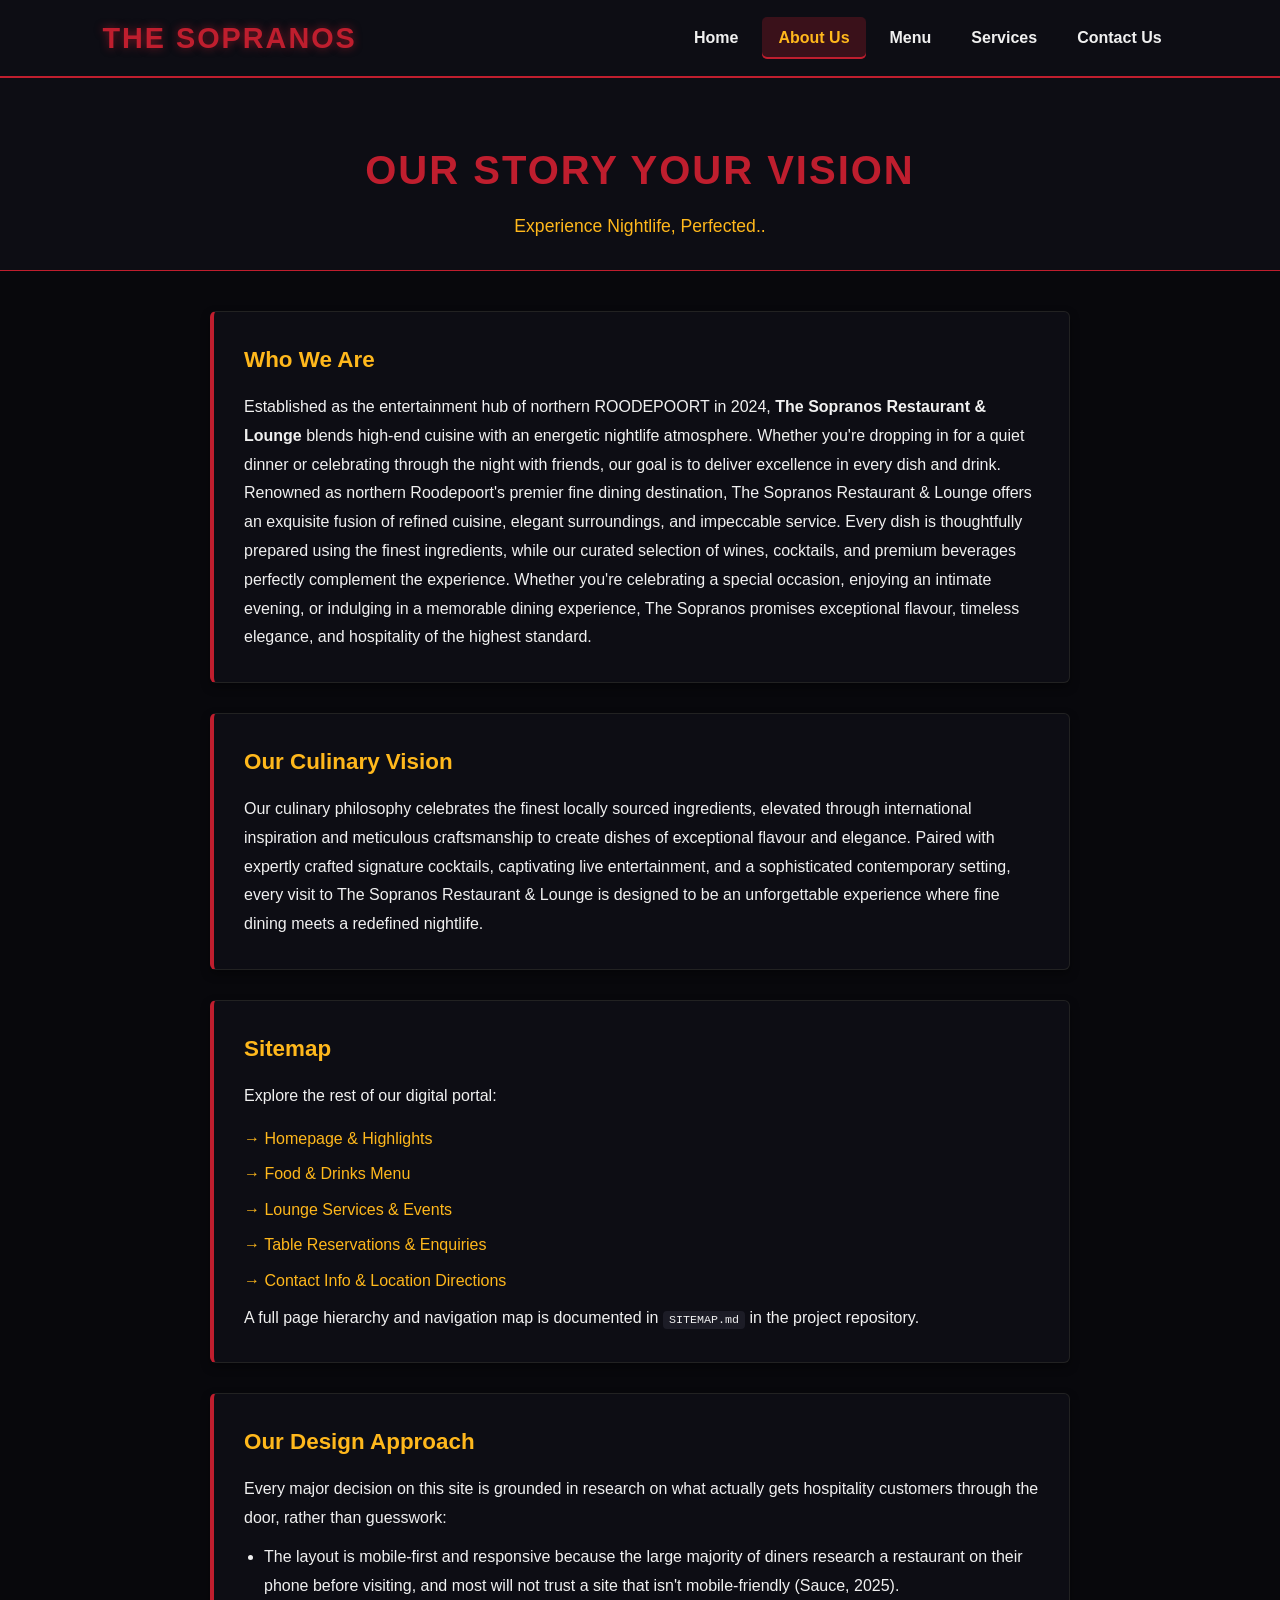
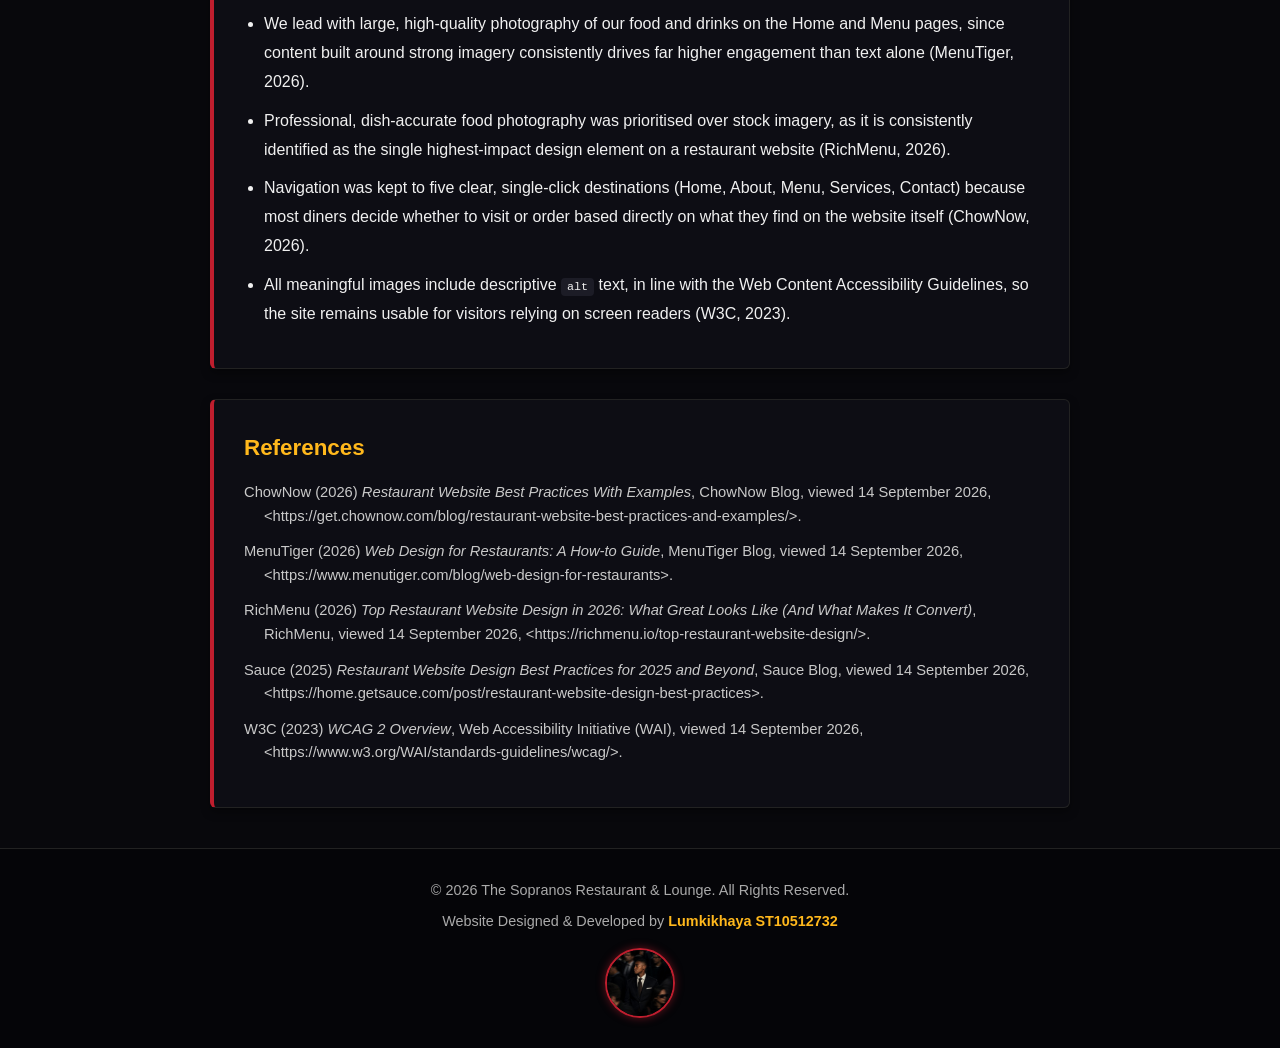
==== commit efe29f2a: "identity edit" ====
--- a/about.html
+++ b/about.html
@@ -97,7 +97,8 @@
         <div class="footer-content">
             <p>&copy; <span id="year">2026</span> The Sopranos Restaurant &amp; Lounge. All Rights Reserved.</p>
             <p class="developer-credit">
-                Website Designed &amp; Developed by <strong>Lumkikhaya Luzuko Nonyongo</strong>
+                Website Designed &amp; Developed by <strong>Lumkikhaya ST10512732 </strong>
+    
             </p>
             <div class="developer-profile">
                 <img src="images/developer.jpg.jpeg" alt="Lumkikhaya Luzuko Nonyongo" class="dev-img">
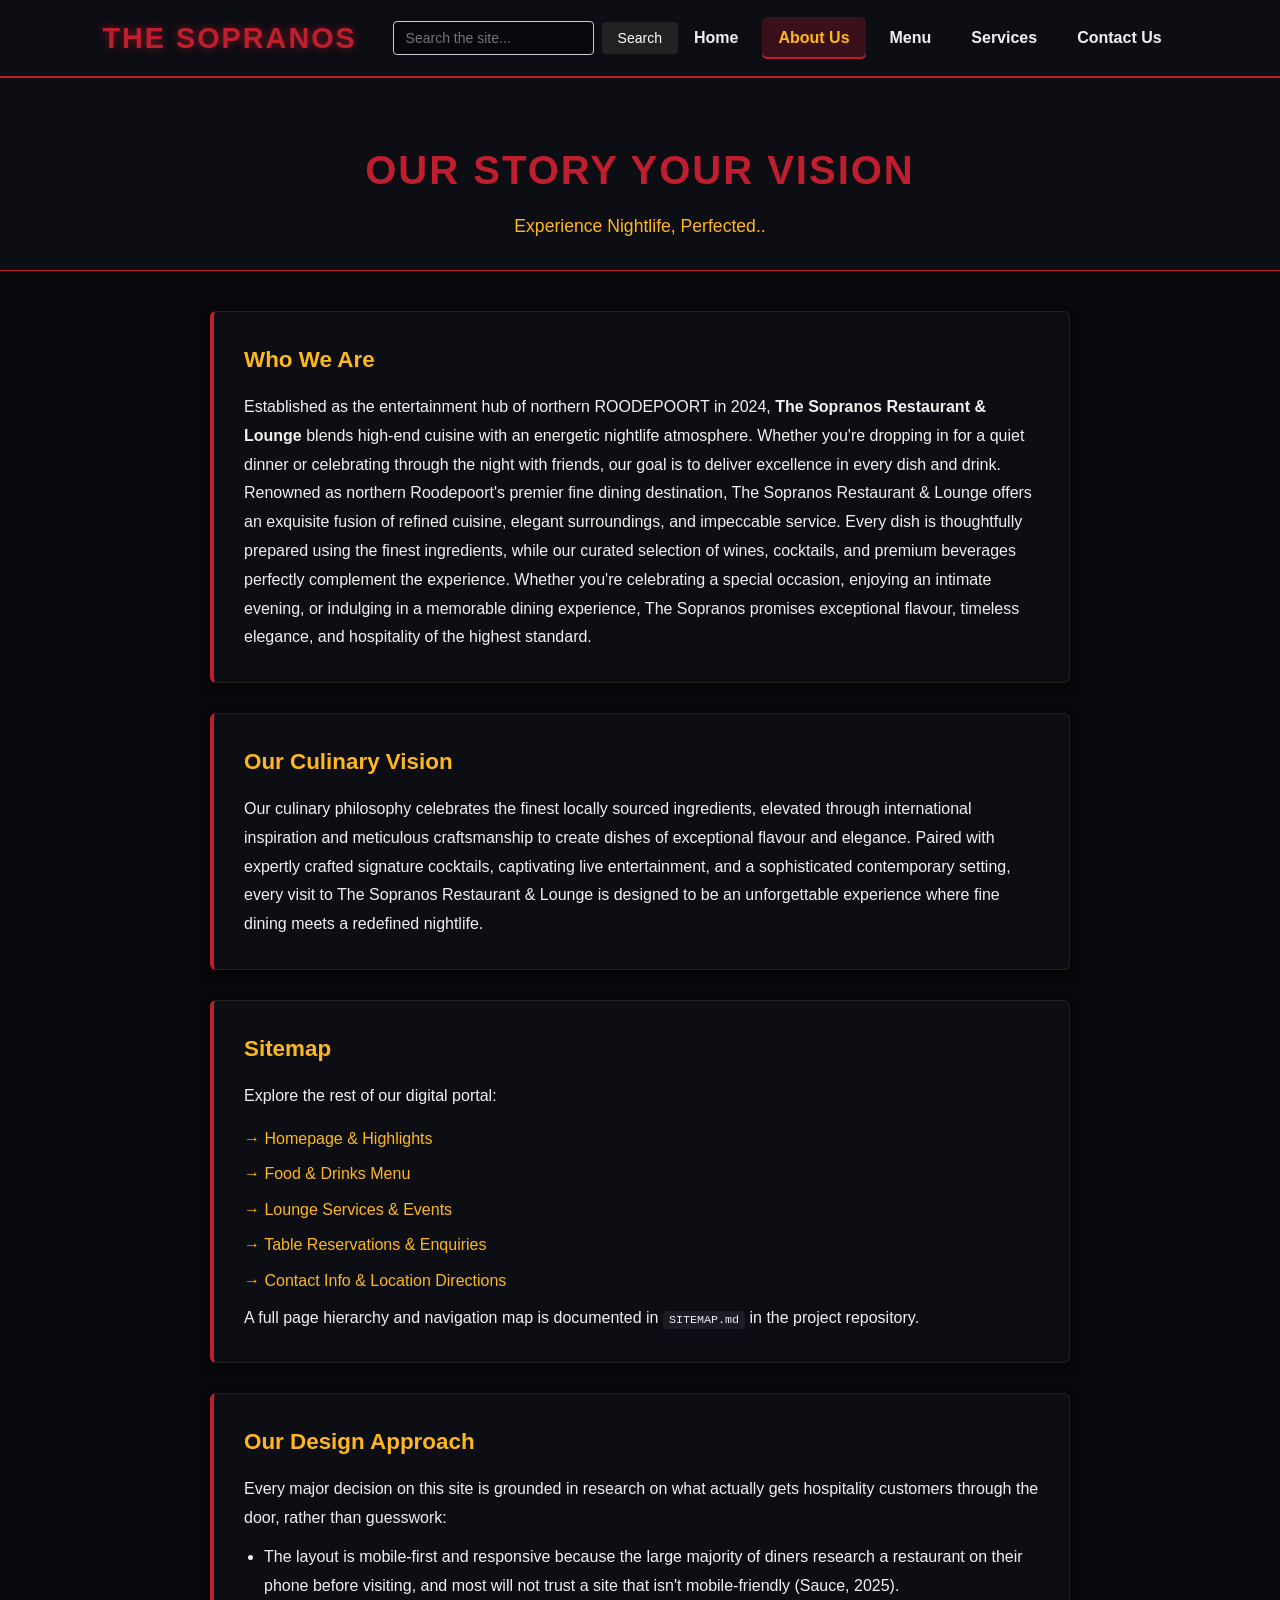
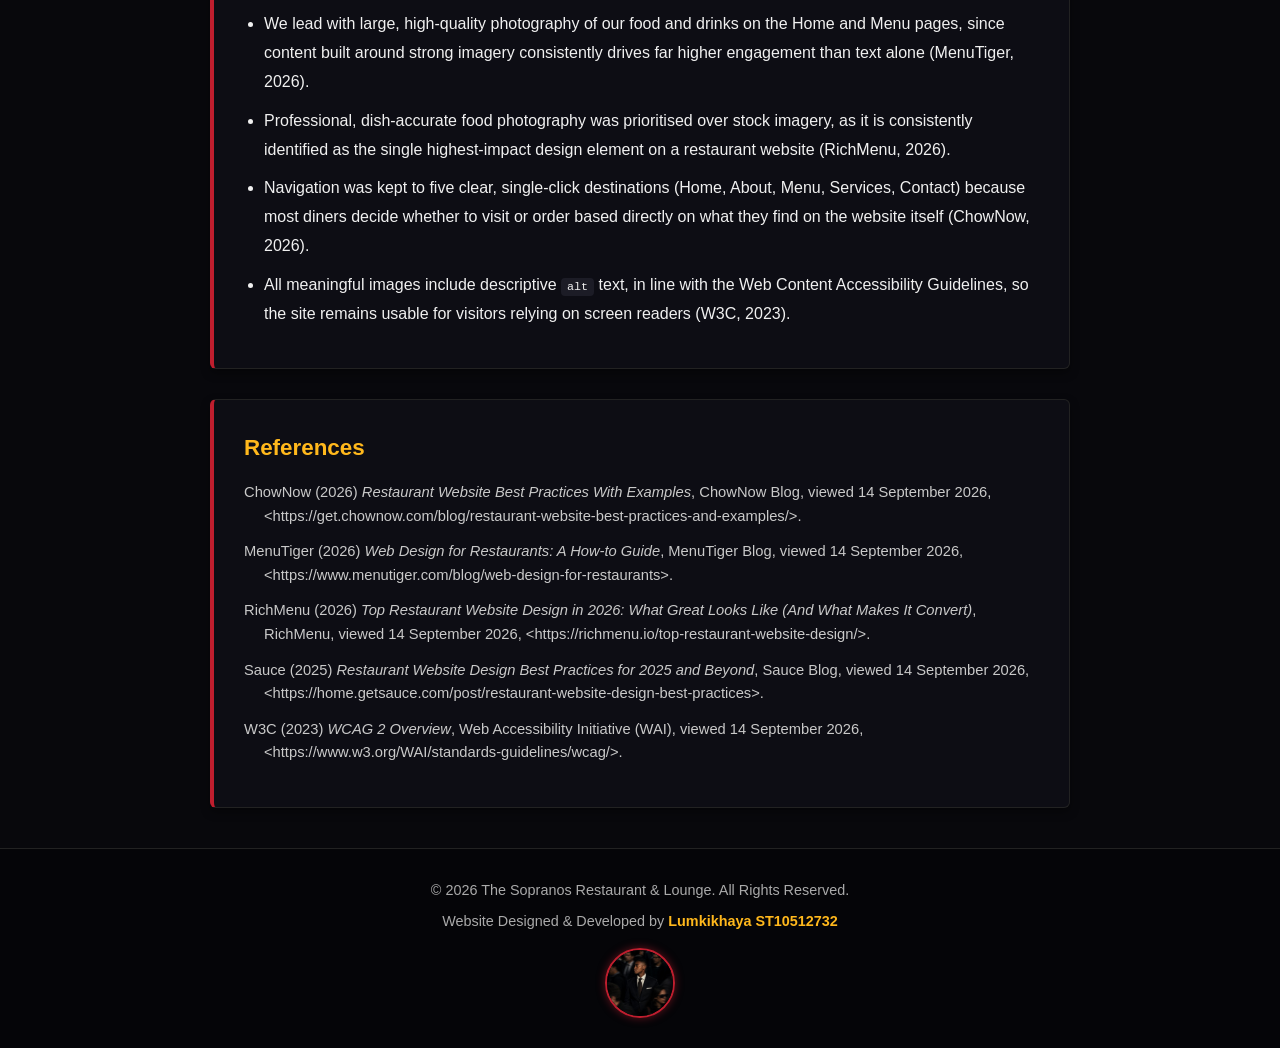
==== commit 49e593b9: "Add global search bar and update documentation" ====
--- a/about.html
+++ b/about.html
@@ -14,6 +14,12 @@
     <!-- Header & Navigation -->
     <header class="site-header">
         <a href="index.html" class="logo">THE SOPRANOS</a>
+
+        <!-- Search Bar -->
+        <div class="search-bar-container">
+            <input type="text" id="searchInput" placeholder="Search the site..." class="search-input">
+            <button type="button" class="search-btn">Search</button>
+        </div>
 
         <!-- Mobile menu toggle (pure CSS, no JavaScript needed) -->
         <input type="checkbox" id="nav-toggle" class="nav-toggle" aria-label="Toggle navigation menu">
@@ -97,14 +103,12 @@
         <div class="footer-content">
             <p>&copy; <span id="year">2026</span> The Sopranos Restaurant &amp; Lounge. All Rights Reserved.</p>
             <p class="developer-credit">
-                Website Designed &amp; Developed by <strong>Lumkikhaya ST10512732 </strong>
-    
+                Website Designed &amp; Developed by <strong>Lumkikhaya ST10512732</strong>
             </p>
             <div class="developer-profile">
                 <img src="images/developer.jpg.jpeg" alt="Lumkikhaya Luzuko Nonyongo" class="dev-img">
             </div>
         </div>
-
     </footer>
 
 </body>
--- a/css/style.css
+++ b/css/style.css
@@ -837,4 +837,39 @@
     .form-container { margin: 30px 15px; padding: 22px; }
     .category-img { max-width: 100%; height: 260px; }
     .map-container iframe { height: 300px; }
+}
+/* --- Search Bar Styles --- */
+.search-bar-container {
+    display: flex;
+    align-items: center;
+    gap: 8px;
+    margin-left: auto; /* Pushes the search bar to the right if using Flexbox in your nav */
+}
+
+.search-input {
+    padding: 8px 12px;
+    font-size: 14px;
+    border: 1px solid #ccc;
+    border-radius: 4px;
+    outline: none;
+    transition: border-color 0.3s ease;
+}
+
+.search-input:focus {
+    border-color: #333;
+}
+
+.search-btn {
+    padding: 8px 16px;
+    font-size: 14px;
+    background-color: #222;
+    color: #fff;
+    border: none;
+    border-radius: 4px;
+    cursor: pointer;
+    transition: background-color 0.3s ease;
+}
+
+.search-btn:hover {
+    background-color: #444;
 }
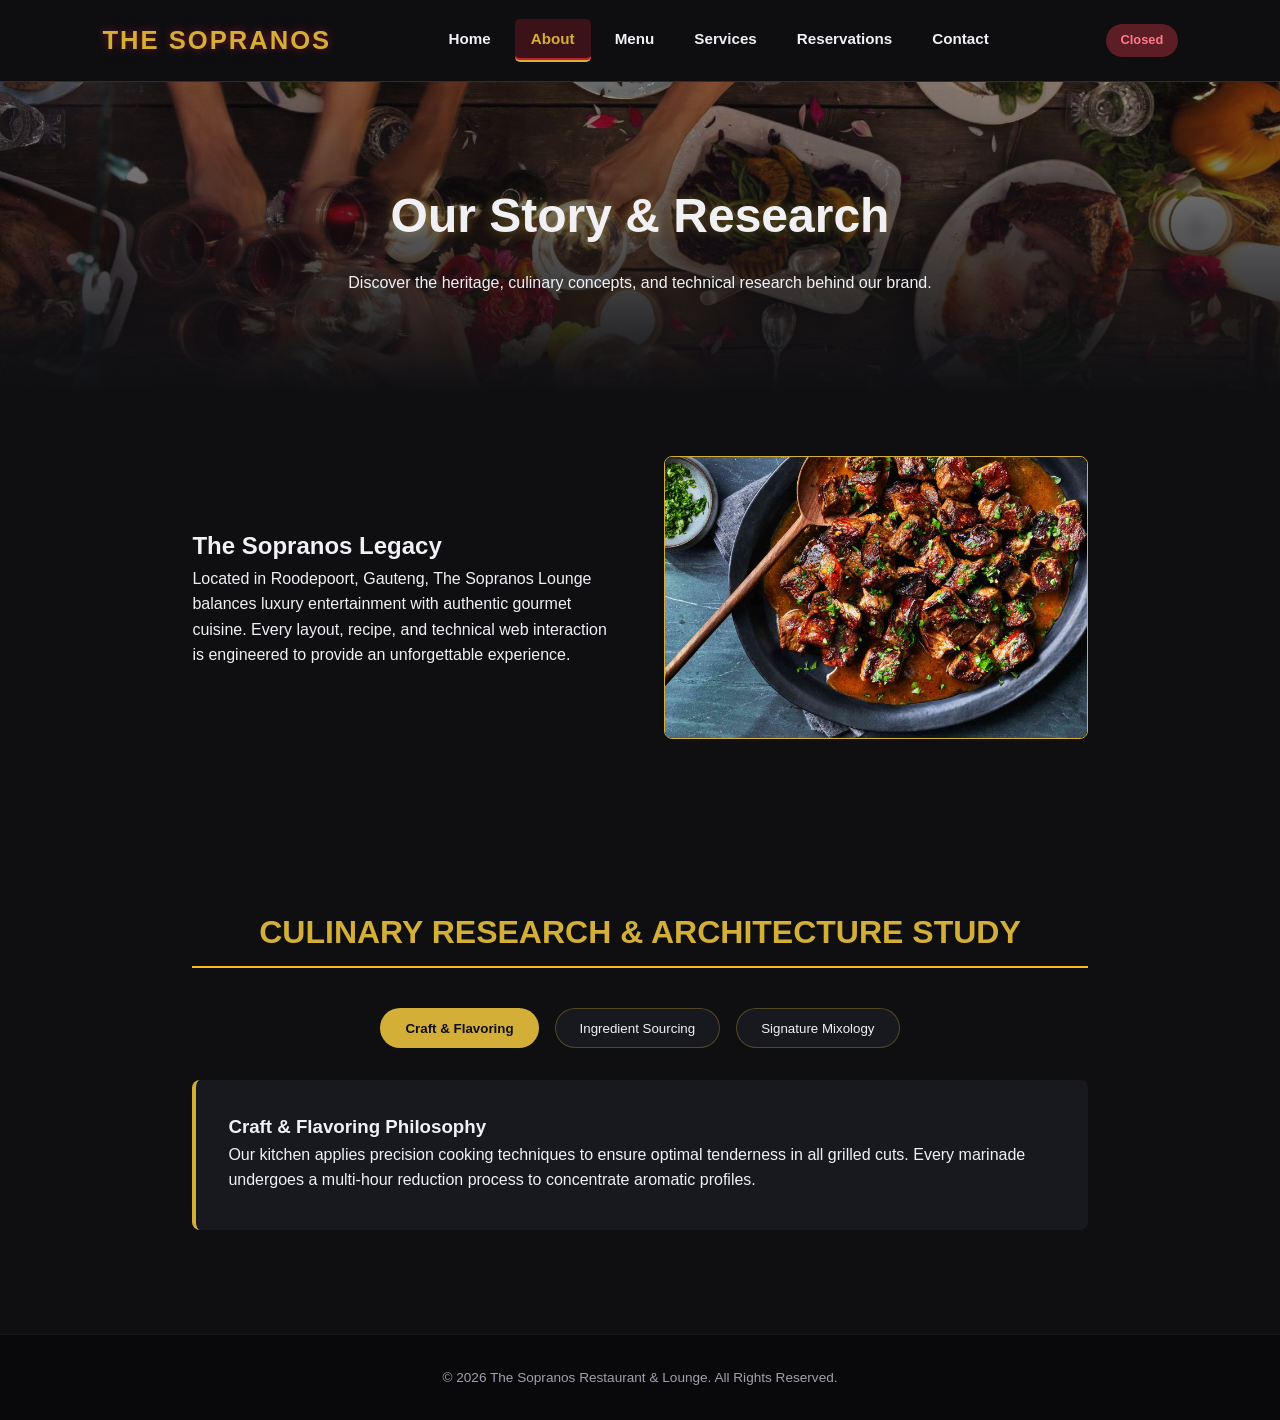
==== commit cedd1f28: "updated dynamic content and styling for the website, including enhancements to the about page, CSS i" ====
--- a/about.html
+++ b/about.html
@@ -1,115 +1,66 @@
 <!DOCTYPE html>
 <html lang="en">
 <head>
-    <meta charset="UTF-8">
-    <meta name="viewport" content="width=device-width, initial-scale=1.0">
-    <title>About Us | The Sopranos</title>
-    <!-- CSS Link -->
-    <link rel="stylesheet" href="css/style.css">
-    <!-- JavaScript -->
-    <script src="js/main.js" defer></script>
+  <meta charset="UTF-8">
+  <meta name="viewport" content="width=device-width, initial-scale=1.0">
+  <title>About Us | The Sopranos Restaurant & Lounge</title>
+  <link rel="stylesheet" href="css/style.css">
 </head>
 <body>
 
-    <!-- Header & Navigation -->
-    <header class="site-header">
-        <a href="index.html" class="logo">THE SOPRANOS</a>
+  <!-- Navigation Bar -->
+  <header class="navbar">
+    <div class="logo">THE SOPRANOS</div>
+    <nav>
+      <ul class="nav-links">
+        <li><a href="index.html">Home</a></li>
+        <li><a href="about.html" class="active">About</a></li>
+        <li><a href="menu.html">Menu</a></li>
+        <li><a href="services.html">Services</a></li>
+        <li><a href="enquiry.html">Reservations</a></li>
+        <li><a href="contact.html">Contact</a></li>
+      </ul>
+    </nav>
+    <div class="status-badge" id="opening-status">Checking Status...</div>
+  </header>
 
-        <!-- Search Bar -->
-        <div class="search-bar-container">
-            <input type="text" id="searchInput" placeholder="Search the site..." class="search-input">
-            <button type="button" class="search-btn">Search</button>
-        </div>
+  <!-- Hero Header -->
+  <section class="about-hero fade-in">
+    <h1 class="glow-text">Our Story & Research</h1>
+    <p>Discover the heritage, culinary concepts, and technical research behind our brand.</p>
+  </section>
 
-        <!-- Mobile menu toggle (pure CSS, no JavaScript needed) -->
-        <input type="checkbox" id="nav-toggle" class="nav-toggle" aria-label="Toggle navigation menu">
-        <label for="nav-toggle" class="nav-toggle-label" aria-hidden="true"><span></span></label>
+  <!-- Story & Vision -->
+  <section class="container fade-in">
+    <div class="about-grid">
+      <div class="about-text">
+        <h2>The Sopranos Legacy</h2>
+        <p>Located in Roodepoort, Gauteng, The Sopranos Lounge balances luxury entertainment with authentic gourmet cuisine. Every layout, recipe, and technical web interaction is engineered to provide an unforgettable experience.</p>
+      </div>
+      <div class="about-image">
+        <img src="images/gourmet dish.jpg" alt="Gourmet Dish" class="img-responsive">
+      </div>
+    </div>
+  </section>
 
-        <nav class="navbar" aria-label="Main navigation">
-            <ul>
-                <li><a href="index.html">Home</a></li>
-                <li><a href="about.html" class="active" aria-current="page">About Us</a></li>
-                <li><a href="menu.html">Menu</a></li>
-                <li><a href="services.html">Services</a></li>
-                <li><a href="contact.html">Contact Us</a></li>
-            </ul>
-        </nav>
-    </header>
+  <!-- Dynamic Research & Study Section -->
+  <section class="container fade-in">
+    <h2 class="section-title">Culinary Research & Architecture Study</h2>
+    <div class="research-tabs">
+      <button class="tab-btn active" onclick="switchTab('craft')">Craft & Flavoring</button>
+      <button class="tab-btn" onclick="switchTab('sourcing')">Ingredient Sourcing</button>
+      <button class="tab-btn" onclick="switchTab('mixology')">Signature Mixology</button>
+    </div>
 
-    <!-- Main Content -->
-    <main>
-        <!-- Page Header -->
-        <section class="page-header">
-            <h2>OUR STORY YOUR VISION</h2>
-            <p>Experience Nightlife, Perfected..</p>
-        </section>
+    <div class="research-content-box" id="research-display">
+      <!-- Dynamically injected via main.js -->
+    </div>
+  </section>
 
-        <!-- About Sections -->
-        <section class="about-container">
-            <div class="about-card">
-                <h3>Who We Are</h3>
-                <p>
-                    Established as the entertainment hub of northern ROODEPOORT in 2024, <strong>The Sopranos Restaurant &amp; Lounge</strong> blends high-end cuisine with an energetic nightlife atmosphere. Whether you're dropping in for a quiet dinner or celebrating through the night with friends, our goal is to deliver excellence in every dish and drink. Renowned as northern Roodepoort's premier fine dining destination, The Sopranos Restaurant &amp; Lounge offers an exquisite fusion of refined cuisine, elegant surroundings, and impeccable service. Every dish is thoughtfully prepared using the finest ingredients, while our curated selection of wines, cocktails, and premium beverages perfectly complement the experience. Whether you're celebrating a special occasion, enjoying an intimate evening, or indulging in a memorable dining experience, The Sopranos promises exceptional flavour, timeless elegance, and hospitality of the highest standard.
-                </p>
-            </div>
+  <footer>
+    <p>&copy; 2026 The Sopranos Restaurant & Lounge. All Rights Reserved.</p>
+  </footer>
 
-            <div class="about-card">
-                <h3>Our Culinary Vision</h3>
-                <p>
-                    Our culinary philosophy celebrates the finest locally sourced ingredients, elevated through international inspiration and meticulous craftsmanship to create dishes of exceptional flavour and elegance. Paired with expertly crafted signature cocktails, captivating live entertainment, and a sophisticated contemporary setting, every visit to The Sopranos Restaurant &amp; Lounge is designed to be an unforgettable experience where fine dining meets a redefined nightlife.
-                </p>
-            </div>
-
-            <div class="about-card">
-                <h3>Sitemap</h3>
-                <p>Explore the rest of our digital portal:</p>
-                <ul class="sitemap-list">
-                    <li><a href="index.html">&rarr; Homepage &amp; Highlights</a></li>
-                    <li><a href="menu.html">&rarr; Food &amp; Drinks Menu</a></li>
-                    <li><a href="services.html">&rarr; Lounge Services &amp; Events</a></li>
-                    <li><a href="enquiry.html">&rarr; Table Reservations &amp; Enquiries</a></li>
-                    <li><a href="contact.html">&rarr; Contact Info &amp; Location Directions</a></li>
-                </ul>
-                <p>A full page hierarchy and navigation map is documented in <code>SITEMAP.md</code> in the project repository.</p>
-            </div>
-
-            <div class="about-card">
-                <h3>Our Design Approach</h3>
-                <p>Every major decision on this site is grounded in research on what actually gets hospitality customers through the door, rather than guesswork:</p>
-                <ul class="approach-list">
-                    <li>The layout is mobile-first and responsive because the large majority of diners research a restaurant on their phone before visiting, and most will not trust a site that isn't mobile-friendly (Sauce, 2025).</li>
-                    <li>We lead with large, high-quality photography of our food and drinks on the Home and Menu pages, since content built around strong imagery consistently drives far higher engagement than text alone (MenuTiger, 2026).</li>
-                    <li>Professional, dish-accurate food photography was prioritised over stock imagery, as it is consistently identified as the single highest-impact design element on a restaurant website (RichMenu, 2026).</li>
-                    <li>Navigation was kept to five clear, single-click destinations (Home, About, Menu, Services, Contact) because most diners decide whether to visit or order based directly on what they find on the website itself (ChowNow, 2026).</li>
-                    <li>All meaningful images include descriptive <code>alt</code> text, in line with the Web Content Accessibility Guidelines, so the site remains usable for visitors relying on screen readers (W3C, 2023).</li>
-                </ul>
-            </div>
-
-            <div class="about-card">
-                <h3>References</h3>
-                <ul class="reference-list">
-                    <li>ChowNow (2026) <em>Restaurant Website Best Practices With Examples</em>, ChowNow Blog, viewed 14 September 2026, &lt;https://get.chownow.com/blog/restaurant-website-best-practices-and-examples/&gt;.</li>
-                    <li>MenuTiger (2026) <em>Web Design for Restaurants: A How-to Guide</em>, MenuTiger Blog, viewed 14 September 2026, &lt;https://www.menutiger.com/blog/web-design-for-restaurants&gt;.</li>
-                    <li>RichMenu (2026) <em>Top Restaurant Website Design in 2026: What Great Looks Like (And What Makes It Convert)</em>, RichMenu, viewed 14 September 2026, &lt;https://richmenu.io/top-restaurant-website-design/&gt;.</li>
-                    <li>Sauce (2025) <em>Restaurant Website Design Best Practices for 2025 and Beyond</em>, Sauce Blog, viewed 14 September 2026, &lt;https://home.getsauce.com/post/restaurant-website-design-best-practices&gt;.</li>
-                    <li>W3C (2023) <em>WCAG 2 Overview</em>, Web Accessibility Initiative (WAI), viewed 14 September 2026, &lt;https://www.w3.org/WAI/standards-guidelines/wcag/&gt;.</li>
-                </ul>
-            </div>
-        </section>
-    </main>
-
-    <!-- Footer with Developer Credit -->
-    <footer>
-        <div class="footer-content">
-            <p>&copy; <span id="year">2026</span> The Sopranos Restaurant &amp; Lounge. All Rights Reserved.</p>
-            <p class="developer-credit">
-                Website Designed &amp; Developed by <strong>Lumkikhaya ST10512732</strong>
-            </p>
-            <div class="developer-profile">
-                <img src="images/developer.jpg.jpeg" alt="Lumkikhaya Luzuko Nonyongo" class="dev-img">
-            </div>
-        </div>
-    </footer>
-
+  <script src="js/main.js"></script>
 </body>
-</html>
+</html>
--- a/css/style.css
+++ b/css/style.css
@@ -872,4 +872,275 @@
 
 .search-btn:hover {
     background-color: #444;
+}
+/* ==========================================================================
+   THE SOPRANOS - GLOBAL STYLES, ANIMATIONS & DYNAMIC UI
+   ========================================================================== */
+
+:root {
+  --bg-dark: #0f0f12;
+  --bg-card: #18181f;
+  --text-main: #f0f0f5;
+  --text-muted: #a0a0b0;
+  --accent-crimson: #9e1b32;
+  --accent-gold: #d4af37;
+  --glow-gold: rgba(212, 175, 55, 0.4);
+  --transition-fast: 0.3s ease;
+}
+
+* {
+  box-sizing: border-box;
+  margin: 0;
+  padding: 0;
+  font-family: 'Segoe UI', Tahoma, Geneva, Verdana, sans-serif;
+}
+
+body {
+  background-color: var(--bg-dark);
+  color: var(--text-main);
+  line-height: 1.6;
+  overflow-x: hidden;
+}
+
+/* --- Scroll & Keyframe Animations --- */
+@keyframes fadeIn {
+  from { opacity: 0; transform: translateY(20px); }
+  to { opacity: 1; transform: translateY(0); }
+}
+
+.fade-in {
+  opacity: 0;
+  transform: translateY(20px);
+  transition: opacity 0.8s ease-out, transform 0.8s ease-out;
+}
+
+.fade-in.visible {
+  opacity: 1;
+  transform: translateY(0);
+}
+
+/* --- Navigation Bar --- */
+.navbar {
+  display: flex;
+  justify-content: space-between;
+  align-items: center;
+  padding: 1.2rem 8%;
+  background: rgba(15, 15, 18, 0.95);
+  position: sticky;
+  top: 0;
+  z-index: 1000;
+  border-bottom: 1px solid rgba(212, 175, 55, 0.2);
+  backdrop-filter: blur(10px);
+}
+
+.logo {
+  font-size: 1.6rem;
+  font-weight: 700;
+  letter-spacing: 2px;
+  color: var(--accent-gold);
+}
+
+.nav-links {
+  display: flex;
+  list-style: none;
+  gap: 1.5rem;
+}
+
+.nav-links a {
+  color: var(--text-main);
+  text-decoration: none;
+  font-size: 0.95rem;
+  transition: var(--transition-fast);
+}
+
+.nav-links a:hover, .nav-links a.active {
+  color: var(--accent-gold);
+  border-bottom: 2px solid var(--accent-gold);
+}
+
+/* Status Badge */
+.status-badge {
+  padding: 0.4rem 0.9rem;
+  border-radius: 20px;
+  font-size: 0.8rem;
+  font-weight: 600;
+  background: #2a2a35;
+  color: var(--text-muted);
+}
+.status-badge.open {
+  background: #1b4d2e;
+  color: #4efa8b;
+}
+.status-badge.closed {
+  background: #5c1d24;
+  color: #ff7b88;
+}
+
+/* --- Hero Section --- */
+.hero, .about-hero {
+  padding: 6rem 8%;
+  text-align: center;
+  background: linear-gradient(180deg, rgba(15,15,18,0.4) 0%, var(--bg-dark) 100%), 
+              url('../images/event&specials.jpg') center/cover no-repeat;
+}
+
+.glow-text {
+  font-size: 3rem;
+  color: var(--text-main);
+  text-shadow: 0 0 12px rgba(212, 175, 55, 0.4);
+  margin-bottom: 1rem;
+}
+
+.hero-buttons {
+  margin-top: 2rem;
+  display: flex;
+  justify-content: center;
+  gap: 1rem;
+}
+
+.btn {
+  padding: 0.8rem 1.8rem;
+  border-radius: 4px;
+  text-decoration: none;
+  font-weight: 600;
+  transition: var(--transition-fast);
+  cursor: pointer;
+}
+
+.btn-primary {
+  background: var(--accent-crimson);
+  color: #fff;
+  border: 1px solid var(--accent-crimson);
+}
+.btn-primary:hover {
+  background: #b8233e;
+  box-shadow: 0 0 15px rgba(158, 27, 50, 0.5);
+}
+
+.btn-outline {
+  border: 1px solid var(--accent-gold);
+  color: var(--accent-gold);
+}
+.btn-outline:hover {
+  background: var(--accent-gold);
+  color: var(--bg-dark);
+}
+
+/* --- Containers & Cards --- */
+.container {
+  padding: 4rem 8%;
+}
+
+.section-title {
+  text-align: center;
+  font-size: 2rem;
+  color: var(--accent-gold);
+  margin-bottom: 2.5rem;
+}
+
+.card-grid {
+  display: grid;
+  grid-template-columns: repeat(auto-fit, minmax(280px, 1fr));
+  gap: 2rem;
+}
+
+.card {
+  background: var(--bg-card);
+  border-radius: 8px;
+  overflow: hidden;
+  border: 1px solid rgba(255, 255, 255, 0.05);
+  transition: var(--transition-fast);
+}
+
+.card:hover {
+  transform: translateY(-8px);
+  border-color: var(--accent-gold);
+  box-shadow: 0 10px 25px rgba(0,0,0,0.5);
+}
+
+.card img {
+  width: 100%;
+  height: 200px;
+  object-fit: cover;
+}
+
+.card-body {
+  padding: 1.5rem;
+}
+
+.card-body h3 {
+  color: var(--accent-gold);
+  margin-bottom: 0.5rem;
+}
+
+.card-body p {
+  color: var(--text-muted);
+  font-size: 0.9rem;
+  margin-bottom: 1rem;
+}
+
+.card-price {
+  font-weight: 700;
+  color: var(--text-main);
+}
+
+/* --- About & Research Tabs Layout --- */
+.about-grid {
+  display: grid;
+  grid-template-columns: 1fr 1fr;
+  gap: 3rem;
+  align-items: center;
+}
+
+.img-responsive {
+  width: 100%;
+  border-radius: 8px;
+  border: 1px solid var(--accent-gold);
+}
+
+.research-tabs {
+  display: flex;
+  justify-content: center;
+  gap: 1rem;
+  margin-bottom: 2rem;
+}
+
+.tab-btn {
+  background: var(--bg-card);
+  border: 1px solid rgba(212, 175, 55, 0.3);
+  color: var(--text-main);
+  padding: 0.7rem 1.5rem;
+  border-radius: 20px;
+  cursor: pointer;
+  transition: var(--transition-fast);
+}
+
+.tab-btn.active, .tab-btn:hover {
+  background: var(--accent-gold);
+  color: var(--bg-dark);
+  font-weight: 600;
+}
+
+.research-content-box {
+  background: var(--bg-card);
+  padding: 2rem;
+  border-radius: 8px;
+  border-left: 4px solid var(--accent-gold);
+  min-height: 150px;
+  transition: opacity 0.3s ease-in-out;
+}
+
+footer {
+  text-align: center;
+  padding: 2rem;
+  background: #09090b;
+  color: var(--text-muted);
+  font-size: 0.85rem;
+  border-top: 1px solid rgba(255,255,255,0.05);
+}
+
+@media (max-width: 768px) {
+  .navbar { flex-direction: column; gap: 1rem; }
+  .about-grid { grid-template-columns: 1fr; }
+  .glow-text { font-size: 2.2rem; }
 }
